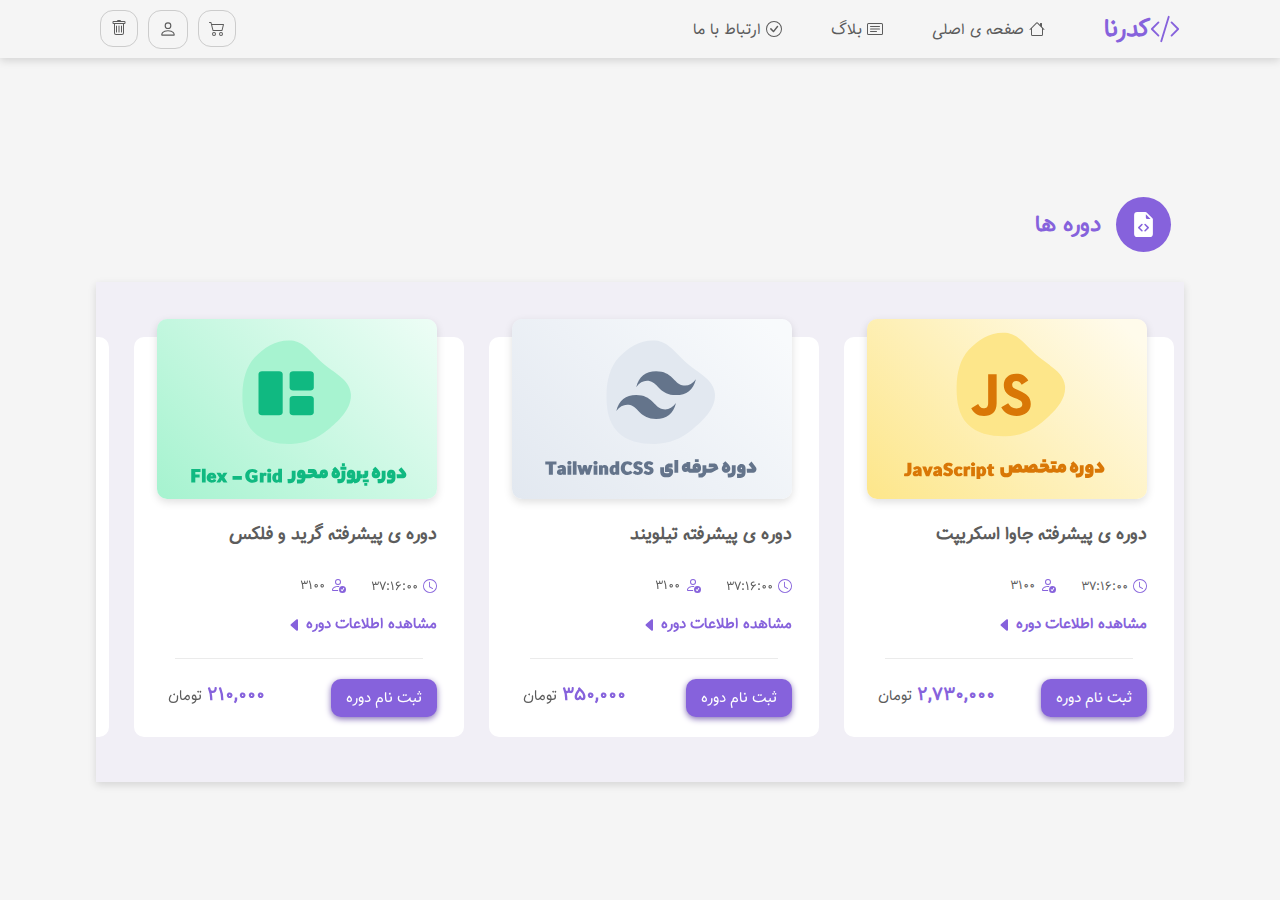
==== Card/index.html @ 10d83af0 "Add card with javascript from a main-card project" ====
<!DOCTYPE html>
<html lang="en" dir="rtl">

<head>
  <meta charset="UTF-8" />
  <meta name="viewport" content="width=device-width, initial-scale=1.0" />
  <link rel="stylesheet" href="https://cdn.jsdelivr.net/npm/@splidejs/splide@4.1.4/dist/css/splide.min.css" />
  <link rel="stylesheet" href="./css/style.css" />
  <link rel="stylesheet" href="./css/media-query.css" />
  <script src="//ajax.googleapis.com/ajax/libs/jquery/1.9.1/jquery.min.js"></script>
  <script src="./js/main.js"></script>
  <script src="https://cdn.jsdelivr.net/npm/@splidejs/splide@4.1.4/dist/js/splide.min.js"></script>
  

  <title>Document</title>
</head>

<body onload="showCardWindowsLoad()">

  <header class="flex">
    <div class="header-right flex">
      <div class="logo-conatiner flex">
        <svg xmlns="http://www.w3.org/2000/svg" width="30" height="30" fill="currentColor" class="bi bi-code-slash"
          viewBox="0 0 16 16">
          <path
            d="M10.478 1.647a.5.5 0 1 0-.956-.294l-4 13a.5.5 0 0 0 .956.294l4-13zM4.854 4.146a.5.5 0 0 1 0 .708L1.707 8l3.147 3.146a.5.5 0 0 1-.708.708l-3.5-3.5a.5.5 0 0 1 0-.708l3.5-3.5a.5.5 0 0 1 .708 0zm6.292 0a.5.5 0 0 0 0 .708L14.293 8l-3.147 3.146a.5.5 0 0 0 .708.708l3.5-3.5a.5.5 0 0 0 0-.708l-3.5-3.5a.5.5 0 0 0-.708 0z" />
        </svg>
        کدرنا
      </div>
      <div class="burger-menu">
        <button onclick="openMenu()">
          <svg xmlns="http://www.w3.org/2000/svg" x="0px" y="0px" width="24" height="24" viewBox="0,0,256,256"
            style="fill: #000000">
            <g fill="#8662dc" fill-rule="nonzero" stroke="none" stroke-width="1" stroke-linecap="butt"
              stroke-linejoin="miter" stroke-miterlimit="10" stroke-dasharray="" stroke-dashoffset="0"
              font-family="none" font-weight="none" font-size="none" text-anchor="none" style="mix-blend-mode: normal">
              <g transform="scale(10.66667,10.66667)">
                <path
                  d="M3,5c-0.36064,-0.0051 -0.69608,0.18438 -0.87789,0.49587c-0.18181,0.3115 -0.18181,0.69676 0,1.00825c0.18181,0.3115 0.51725,0.50097 0.87789,0.49587h18c0.36064,0.0051 0.69608,-0.18438 0.87789,-0.49587c0.18181,-0.3115 0.18181,-0.69676 0,-1.00825c-0.18181,-0.3115 -0.51725,-0.50097 -0.87789,-0.49587zM3,11c-0.36064,-0.0051 -0.69608,0.18438 -0.87789,0.49587c-0.18181,0.3115 -0.18181,0.69676 0,1.00825c0.18181,0.3115 0.51725,0.50097 0.87789,0.49587h18c0.36064,0.0051 0.69608,-0.18438 0.87789,-0.49587c0.18181,-0.3115 0.18181,-0.69676 0,-1.00825c-0.18181,-0.3115 -0.51725,-0.50097 -0.87789,-0.49587zM3,17c-0.36064,-0.0051 -0.69608,0.18438 -0.87789,0.49587c-0.18181,0.3115 -0.18181,0.69676 0,1.00825c0.18181,0.3115 0.51725,0.50097 0.87789,0.49587h18c0.36064,0.0051 0.69608,-0.18438 0.87789,-0.49587c0.18181,-0.3115 0.18181,-0.69676 0,-1.00825c-0.18181,-0.3115 -0.51725,-0.50097 -0.87789,-0.49587z">
                </path>
              </g>
            </g>
          </svg>
        </button>
      </div>
      <ul class="menu-list flex">
        <li class="menu-item">
          <a href="" class="align">
            <svg xmlns="http://www.w3.org/2000/svg" width="16" height="16" fill="currentColor" class="bi bi-house"
              viewBox="0 0 16 16">
              <path
                d="M8.707 1.5a1 1 0 0 0-1.414 0L.646 8.146a.5.5 0 0 0 .708.708L2 8.207V13.5A1.5 1.5 0 0 0 3.5 15h9a1.5 1.5 0 0 0 1.5-1.5V8.207l.646.647a.5.5 0 0 0 .708-.708L13 5.793V2.5a.5.5 0 0 0-.5-.5h-1a.5.5 0 0 0-.5.5v1.293L8.707 1.5ZM13 7.207V13.5a.5.5 0 0 1-.5.5h-9a.5.5 0 0 1-.5-.5V7.207l5-5 5 5Z" />
            </svg>
            صفحه ی اصلی
          </a>
        </li>
        <li class="menu-item">
          <a href="" class="align">
            <svg xmlns="http://www.w3.org/2000/svg" width="16" height="16" fill="currentColor" class="bi bi-card-text"
              viewBox="0 0 16 16">
              <path
                d="M14.5 3a.5.5 0 0 1 .5.5v9a.5.5 0 0 1-.5.5h-13a.5.5 0 0 1-.5-.5v-9a.5.5 0 0 1 .5-.5h13zm-13-1A1.5 1.5 0 0 0 0 3.5v9A1.5 1.5 0 0 0 1.5 14h13a1.5 1.5 0 0 0 1.5-1.5v-9A1.5 1.5 0 0 0 14.5 2h-13z" />
              <path
                d="M3 5.5a.5.5 0 0 1 .5-.5h9a.5.5 0 0 1 0 1h-9a.5.5 0 0 1-.5-.5zM3 8a.5.5 0 0 1 .5-.5h9a.5.5 0 0 1 0 1h-9A.5.5 0 0 1 3 8zm0 2.5a.5.5 0 0 1 .5-.5h6a.5.5 0 0 1 0 1h-6a.5.5 0 0 1-.5-.5z" />
            </svg>
            بلاگ
          </a>
        </li>
        <li class="menu-item">
          <a href="" class="align">
            <svg xmlns="http://www.w3.org/2000/svg" width="16" height="16" fill="currentColor"
              class="bi bi-check-circle" viewBox="0 0 16 16">
              <path d="M8 15A7 7 0 1 1 8 1a7 7 0 0 1 0 14zm0 1A8 8 0 1 0 8 0a8 8 0 0 0 0 16z" />
              <path
                d="M10.97 4.97a.235.235 0 0 0-.02.022L7.477 9.417 5.384 7.323a.75.75 0 0 0-1.06 1.06L6.97 11.03a.75.75 0 0 0 1.079-.02l3.992-4.99a.75.75 0 0 0-1.071-1.05z" />
            </svg>
            ارتباط با ما
          </a>
        </li>
      </ul>
    </div>
    <div class="header-left flex">
      <a href="cart-page.html">
        <div class="cart-button">
          <svg xmlns="http://www.w3.org/2000/svg" width="16" height="16" fill="currentColor" class="bi bi-cart2"
            viewBox="0 0 16 16">
            <path
              d="M0 2.5A.5.5 0 0 1 .5 2H2a.5.5 0 0 1 .485.379L2.89 4H14.5a.5.5 0 0 1 .485.621l-1.5 6A.5.5 0 0 1 13 11H4a.5.5 0 0 1-.485-.379L1.61 3H.5a.5.5 0 0 1-.5-.5zM3.14 5l1.25 5h8.22l1.25-5H3.14zM5 13a1 1 0 1 0 0 2 1 1 0 0 0 0-2zm-2 1a2 2 0 1 1 4 0 2 2 0 0 1-4 0zm9-1a1 1 0 1 0 0 2 1 1 0 0 0 0-2zm-2 1a2 2 0 1 1 4 0 2 2 0 0 1-4 0z" />
            <div class="cart-button-number" id="cart-button-number"></div>
          </svg>
        </div>
      </a>
      <a href="#">
        <div >
          <svg xmlns="http://www.w3.org/2000/svg" width="18" height="18" fill="currentColor" class="bi bi-person"
            viewBox="0 0 16 16">
            <path
              d="M8 8a3 3 0 1 0 0-6 3 3 0 0 0 0 6Zm2-3a2 2 0 1 1-4 0 2 2 0 0 1 4 0Zm4 8c0 1-1 1-1 1H3s-1 0-1-1 1-4 6-4 6 3 6 4Zm-1-.004c-.001-.246-.154-.986-.832-1.664C11.516 10.68 10.289 10 8 10c-2.29 0-3.516.68-4.168 1.332-.678.678-.83 1.418-.832 1.664h10Z" />
          </svg>
        </div>
      </a>
      <a href="#">
        <div onclick="clearCard()">
          <svg xmlns="http://www.w3.org/2000/svg" width="16" height="16" fill="currentColor" class="bi bi-trash"
            viewBox="0 0 16 16">
            <path
              d="M5.5 5.5A.5.5 0 0 1 6 6v6a.5.5 0 0 1-1 0V6a.5.5 0 0 1 .5-.5zm2.5 0a.5.5 0 0 1 .5.5v6a.5.5 0 0 1-1 0V6a.5.5 0 0 1 .5-.5zm3 .5a.5.5 0 0 0-1 0v6a.5.5 0 0 0 1 0V6z" />
            <path fill-rule="evenodd"
              d="M14.5 3a1 1 0 0 1-1 1H13v9a2 2 0 0 1-2 2H5a2 2 0 0 1-2-2V4h-.5a1 1 0 0 1-1-1V2a1 1 0 0 1 1-1H6a1 1 0 0 1 1-1h2a1 1 0 0 1 1 1h3.5a1 1 0 0 1 1 1v1zM4.118 4 4 4.059V13a1 1 0 0 0 1 1h6a1 1 0 0 0 1-1V4.059L11.882 4H4.118zM2.5 3V2h11v1h-11z" />
          </svg>
        </div>
      </a>
    </div>
    <div class="sidebar-container">
      <div class="flex sidebar-top">
        <div class="logo-conatiner flex">
          <svg xmlns="http://www.w3.org/2000/svg" width="30" height="30" fill="currentColor" class="bi bi-code-slash"
            viewBox="0 0 16 16">
            <path
              d="M10.478 1.647a.5.5 0 1 0-.956-.294l-4 13a.5.5 0 0 0 .956.294l4-13zM4.854 4.146a.5.5 0 0 1 0 .708L1.707 8l3.147 3.146a.5.5 0 0 1-.708.708l-3.5-3.5a.5.5 0 0 1 0-.708l3.5-3.5a.5.5 0 0 1 .708 0zm6.292 0a.5.5 0 0 0 0 .708L14.293 8l-3.147 3.146a.5.5 0 0 0 .708.708l3.5-3.5a.5.5 0 0 0 0-.708l-3.5-3.5a.5.5 0 0 0-.708 0z" />
          </svg>
          کدرنا
        </div>
        <div class="close-sidebar">
          <button onclick="closeMenu()">
            <svg xmlns="http://www.w3.org/2000/svg" width="18" height="18" fill="currentColor"
              class="bi bi-x-circle-fill" viewBox="0 0 16 16">
              <path
                d="M16 8A8 8 0 1 1 0 8a8 8 0 0 1 16 0zM5.354 4.646a.5.5 0 1 0-.708.708L7.293 8l-2.647 2.646a.5.5 0 0 0 .708.708L8 8.707l2.646 2.647a.5.5 0 0 0 .708-.708L8.707 8l2.647-2.646a.5.5 0 0 0-.708-.708L8 7.293 5.354 4.646z" />
            </svg>
          </button>
        </div>
      </div>
      <div class="hr"></div>
      <ul class="menu-list flex">
        <li class="menu-item">
          <a href="" class="align">
            <svg xmlns="http://www.w3.org/2000/svg" width="16" height="16" fill="currentColor" class="bi bi-house"
              viewBox="0 0 16 16">
              <path
                d="M8.707 1.5a1 1 0 0 0-1.414 0L.646 8.146a.5.5 0 0 0 .708.708L2 8.207V13.5A1.5 1.5 0 0 0 3.5 15h9a1.5 1.5 0 0 0 1.5-1.5V8.207l.646.647a.5.5 0 0 0 .708-.708L13 5.793V2.5a.5.5 0 0 0-.5-.5h-1a.5.5 0 0 0-.5.5v1.293L8.707 1.5ZM13 7.207V13.5a.5.5 0 0 1-.5.5h-9a.5.5 0 0 1-.5-.5V7.207l5-5 5 5Z" />
            </svg>
            صفحه ی اصلی
          </a>
        </li>
        <li class="menu-item">
          <a href="" class="align">
            <svg xmlns="http://www.w3.org/2000/svg" width="16" height="16" fill="currentColor" class="bi bi-card-text"
              viewBox="0 0 16 16">
              <path
                d="M14.5 3a.5.5 0 0 1 .5.5v9a.5.5 0 0 1-.5.5h-13a.5.5 0 0 1-.5-.5v-9a.5.5 0 0 1 .5-.5h13zm-13-1A1.5 1.5 0 0 0 0 3.5v9A1.5 1.5 0 0 0 1.5 14h13a1.5 1.5 0 0 0 1.5-1.5v-9A1.5 1.5 0 0 0 14.5 2h-13z" />
              <path
                d="M3 5.5a.5.5 0 0 1 .5-.5h9a.5.5 0 0 1 0 1h-9a.5.5 0 0 1-.5-.5zM3 8a.5.5 0 0 1 .5-.5h9a.5.5 0 0 1 0 1h-9A.5.5 0 0 1 3 8zm0 2.5a.5.5 0 0 1 .5-.5h6a.5.5 0 0 1 0 1h-6a.5.5 0 0 1-.5-.5z" />
            </svg>
            بلاگ
          </a>
        </li>
        <li class="menu-item">
          <a href="" class="align">
            <svg xmlns="http://www.w3.org/2000/svg" width="16" height="16" fill="currentColor"
              class="bi bi-check-circle" viewBox="0 0 16 16">
              <path d="M8 15A7 7 0 1 1 8 1a7 7 0 0 1 0 14zm0 1A8 8 0 1 0 8 0a8 8 0 0 0 0 16z" />
              <path
                d="M10.97 4.97a.235.235 0 0 0-.02.022L7.477 9.417 5.384 7.323a.75.75 0 0 0-1.06 1.06L6.97 11.03a.75.75 0 0 0 1.079-.02l3.992-4.99a.75.75 0 0 0-1.071-1.05z" />
            </svg>
            ارتباط با ما
          </a>
        </li>
        <li class="menu-item">
          <a href="https://t.me/DevArshia" class="align">
            <svg xmlns="http://www.w3.org/2000/svg" width="16" height="16" fill="currentColor" class="bi bi-telegram"
              viewBox="0 0 16 16">
              <path
                d="M16 8A8 8 0 1 1 0 8a8 8 0 0 1 16 0zM8.287 5.906c-.778.324-2.334.994-4.666 2.01-.378.15-.577.298-.595.442-.03.243.275.339.69.47l.175.055c.408.133.958.288 1.243.294.26.006.549-.1.868-.32 2.179-1.471 3.304-2.214 3.374-2.23.05-.012.12-.026.166.016.047.041.042.12.037.141-.03.129-1.227 1.241-1.846 1.817-.193.18-.33.307-.358.336a8.154 8.154 0 0 1-.188.186c-.38.366-.664.64.015 1.088.327.216.589.393.85.571.284.194.568.387.936.629.093.06.183.125.27.187.331.236.63.448.997.414.214-.02.435-.22.547-.82.265-1.417.786-4.486.906-5.751a1.426 1.426 0 0 0-.013-.315.337.337 0 0 0-.114-.217.526.526 0 0 0-.31-.093c-.3.005-.763.166-2.984 1.09z" />
            </svg>
            کانال تلگرام ما
          </a>
        </li>
      </ul>
    </div>
  </header>

  <main>
    <section class="align courses-section">
      <div class="flex courses-title">
        <div class="align svg-container">
          <svg xmlns="http://www.w3.org/2000/svg" width="25" height="25" fill="currentColor"
            class="bi bi-file-earmark-code-fill" viewBox="0 0 16 16">
            <path
              d="M9.293 0H4a2 2 0 0 0-2 2v12a2 2 0 0 0 2 2h8a2 2 0 0 0 2-2V4.707A1 1 0 0 0 13.707 4L10 .293A1 1 0 0 0 9.293 0zM9.5 3.5v-2l3 3h-2a1 1 0 0 1-1-1zM6.646 7.646a.5.5 0 1 1 .708.708L5.707 10l1.647 1.646a.5.5 0 0 1-.708.708l-2-2a.5.5 0 0 1 0-.708l2-2zm2.708 0 2 2a.5.5 0 0 1 0 .708l-2 2a.5.5 0 0 1-.708-.708L10.293 10 8.646 8.354a.5.5 0 1 1 .708-.708z" />
          </svg>
        </div>
        دوره ها
      </div>
      <div class="slider-container splide">
        <div class="splide__track">
          <ul class="slider-list splide__list">
            <li class="slider-item splide__slide" id="p1">
              <img src="./assets/img/javascript.svg" alt="" />
              <div class="slider-item-desc">
                <h2 id="h2" >دوره ی پیشرفته جاوا اسکریپت</h2>
                <div class="flex time-students">
                  <div class="flex slider-desc-time">
                    <svg xmlns="http://www.w3.org/2000/svg" width="14" height="14" fill="currentColor"
                      class="bi bi-clock" viewBox="0 0 16 16">
                      <path d="M8 3.5a.5.5 0 0 0-1 0V9a.5.5 0 0 0 .252.434l3.5 2a.5.5 0 0 0 .496-.868L8 8.71V3.5z" />
                      <path d="M8 16A8 8 0 1 0 8 0a8 8 0 0 0 0 16zm7-8A7 7 0 1 1 1 8a7 7 0 0 1 14 0z" />
                    </svg>
                    <p>۳۷:۱۶:۰۰</p>
                  </div>
                  <div class="flex slider-desc-students">
                    <svg xmlns="http://www.w3.org/2000/svg" width="16" height="16" fill="currentColor"
                      class="bi bi-person-check" viewBox="0 0 16 16">
                      <path
                        d="M12.5 16a3.5 3.5 0 1 0 0-7 3.5 3.5 0 0 0 0 7Zm1.679-4.493-1.335 2.226a.75.75 0 0 1-1.174.144l-.774-.773a.5.5 0 0 1 .708-.708l.547.548 1.17-1.951a.5.5 0 1 1 .858.514ZM11 5a3 3 0 1 1-6 0 3 3 0 0 1 6 0ZM8 7a2 2 0 1 0 0-4 2 2 0 0 0 0 4Z" />
                      <path
                        d="M8.256 14a4.474 4.474 0 0 1-.229-1.004H3c.001-.246.154-.986.832-1.664C4.484 10.68 5.711 10 8 10c.26 0 .507.009.74.025.226-.341.496-.65.804-.918C9.077 9.038 8.564 9 8 9c-5 0-6 3-6 4s1 1 1 1h5.256Z" />
                    </svg>
                    <p>۳۱۰۰</p>
                  </div>
                </div>
                <a class="align about-course">
                  <h3>مشاهده اطلاعات دوره</h3>
                  <svg xmlns="http://www.w3.org/2000/svg" width="16" height="16" fill="currentColor"
                    class="bi bi-caret-left-fill" viewBox="0 0 16 16">
                    <path
                      d="m3.86 8.753 5.482 4.796c.646.566 1.658.106 1.658-.753V3.204a1 1 0 0 0-1.659-.753l-5.48 4.796a1 1 0 0 0 0 1.506z" />
                  </svg>
                </a>
                <div class="hr"></div>
                <div class="flex price-payment">
                  <button onclick="addCard(this)" id="1">ثبت نام دوره</button>
                  <p><span class="course-price">۲,۷۳۰,۰۰۰</span>تومان</p>
                </div>
              </div>
            </li>
            <li class="slider-item splide__slide">
              <img src="./assets/img/tailwind.svg" alt="" />
              <div class="slider-item-desc">
                <h2>دوره ی پیشرفته تیلویند</h2>
                <div class="flex time-students">
                  <div class="flex slider-desc-time">
                    <svg xmlns="http://www.w3.org/2000/svg" width="14" height="14" fill="currentColor"
                      class="bi bi-clock" viewBox="0 0 16 16">
                      <path d="M8 3.5a.5.5 0 0 0-1 0V9a.5.5 0 0 0 .252.434l3.5 2a.5.5 0 0 0 .496-.868L8 8.71V3.5z" />
                      <path d="M8 16A8 8 0 1 0 8 0a8 8 0 0 0 0 16zm7-8A7 7 0 1 1 1 8a7 7 0 0 1 14 0z" />
                    </svg>
                    <p>۳۷:۱۶:۰۰</p>
                  </div>
                  <div class="flex slider-desc-students">
                    <svg xmlns="http://www.w3.org/2000/svg" width="16" height="16" fill="currentColor"
                      class="bi bi-person-check" viewBox="0 0 16 16">
                      <path
                        d="M12.5 16a3.5 3.5 0 1 0 0-7 3.5 3.5 0 0 0 0 7Zm1.679-4.493-1.335 2.226a.75.75 0 0 1-1.174.144l-.774-.773a.5.5 0 0 1 .708-.708l.547.548 1.17-1.951a.5.5 0 1 1 .858.514ZM11 5a3 3 0 1 1-6 0 3 3 0 0 1 6 0ZM8 7a2 2 0 1 0 0-4 2 2 0 0 0 0 4Z" />
                      <path
                        d="M8.256 14a4.474 4.474 0 0 1-.229-1.004H3c.001-.246.154-.986.832-1.664C4.484 10.68 5.711 10 8 10c.26 0 .507.009.74.025.226-.341.496-.65.804-.918C9.077 9.038 8.564 9 8 9c-5 0-6 3-6 4s1 1 1 1h5.256Z" />
                    </svg>
                    <p>۳۱۰۰</p>
                  </div>
                </div>
                <a class="align about-course">
                  <h3>مشاهده اطلاعات دوره</h3>
                  <svg xmlns="http://www.w3.org/2000/svg" width="16" height="16" fill="currentColor"
                    class="bi bi-caret-left-fill" viewBox="0 0 16 16">
                    <path
                      d="m3.86 8.753 5.482 4.796c.646.566 1.658.106 1.658-.753V3.204a1 1 0 0 0-1.659-.753l-5.48 4.796a1 1 0 0 0 0 1.506z" />
                  </svg>
                </a>
                <div class="hr"></div>
                <div class="flex price-payment">
                  <button onclick="addCard(this)" id="2">ثبت نام دوره</button>
                  <p><span class="course-price">۳۵۰,۰۰۰</span>تومان</p>
                </div>
              </div>
            </li>
            <li class="slider-item splide__slide">
              <img src="./assets/img/flex-grid.svg" alt="" />
              <div class="slider-item-desc">
                <h2>دوره ی پیشرفته گرید و فلکس</h2>
                <div class="flex time-students">
                  <div class="flex slider-desc-time">
                    <svg xmlns="http://www.w3.org/2000/svg" width="14" height="14" fill="currentColor"
                      class="bi bi-clock" viewBox="0 0 16 16">
                      <path d="M8 3.5a.5.5 0 0 0-1 0V9a.5.5 0 0 0 .252.434l3.5 2a.5.5 0 0 0 .496-.868L8 8.71V3.5z" />
                      <path d="M8 16A8 8 0 1 0 8 0a8 8 0 0 0 0 16zm7-8A7 7 0 1 1 1 8a7 7 0 0 1 14 0z" />
                    </svg>
                    <p>۳۷:۱۶:۰۰</p>
                  </div>
                  <div class="flex slider-desc-students">
                    <svg xmlns="http://www.w3.org/2000/svg" width="16" height="16" fill="currentColor"
                      class="bi bi-person-check" viewBox="0 0 16 16">
                      <path
                        d="M12.5 16a3.5 3.5 0 1 0 0-7 3.5 3.5 0 0 0 0 7Zm1.679-4.493-1.335 2.226a.75.75 0 0 1-1.174.144l-.774-.773a.5.5 0 0 1 .708-.708l.547.548 1.17-1.951a.5.5 0 1 1 .858.514ZM11 5a3 3 0 1 1-6 0 3 3 0 0 1 6 0ZM8 7a2 2 0 1 0 0-4 2 2 0 0 0 0 4Z" />
                      <path
                        d="M8.256 14a4.474 4.474 0 0 1-.229-1.004H3c.001-.246.154-.986.832-1.664C4.484 10.68 5.711 10 8 10c.26 0 .507.009.74.025.226-.341.496-.65.804-.918C9.077 9.038 8.564 9 8 9c-5 0-6 3-6 4s1 1 1 1h5.256Z" />
                    </svg>
                    <p>۳۱۰۰</p>
                  </div>
                </div>
                <a class="align about-course">
                  <h3>مشاهده اطلاعات دوره</h3>
                  <svg xmlns="http://www.w3.org/2000/svg" width="16" height="16" fill="currentColor"
                    class="bi bi-caret-left-fill" viewBox="0 0 16 16">
                    <path
                      d="m3.86 8.753 5.482 4.796c.646.566 1.658.106 1.658-.753V3.204a1 1 0 0 0-1.659-.753l-5.48 4.796a1 1 0 0 0 0 1.506z" />
                  </svg>
                </a>
                <div class="hr"></div>
                <div class="flex price-payment">
                  <button onclick="addCard(this)" id="3">ثبت نام دوره</button>
                  <p><span class="course-price">۲۱۰,۰۰۰</span>تومان</p>
                </div>
              </div>
            </li>
            <li class="slider-item splide__slide">
              <img src="./assets/img/git.svg" alt="" />
              <div class="slider-item-desc">
                <h2>دوره ی آموزش کامل گیت</h2>
                <div class="flex time-students">
                  <div class="flex slider-desc-time">
                    <svg xmlns="http://www.w3.org/2000/svg" width="14" height="14" fill="currentColor"
                      class="bi bi-clock" viewBox="0 0 16 16">
                      <path d="M8 3.5a.5.5 0 0 0-1 0V9a.5.5 0 0 0 .252.434l3.5 2a.5.5 0 0 0 .496-.868L8 8.71V3.5z" />
                      <path d="M8 16A8 8 0 1 0 8 0a8 8 0 0 0 0 16zm7-8A7 7 0 1 1 1 8a7 7 0 0 1 14 0z" />
                    </svg>
                    <p>۳۷:۱۶:۰۰</p>
                  </div>
                  <div class="flex slider-desc-students">
                    <svg xmlns="http://www.w3.org/2000/svg" width="16" height="16" fill="currentColor"
                      class="bi bi-person-check" viewBox="0 0 16 16">
                      <path
                        d="M12.5 16a3.5 3.5 0 1 0 0-7 3.5 3.5 0 0 0 0 7Zm1.679-4.493-1.335 2.226a.75.75 0 0 1-1.174.144l-.774-.773a.5.5 0 0 1 .708-.708l.547.548 1.17-1.951a.5.5 0 1 1 .858.514ZM11 5a3 3 0 1 1-6 0 3 3 0 0 1 6 0ZM8 7a2 2 0 1 0 0-4 2 2 0 0 0 0 4Z" />
                      <path
                        d="M8.256 14a4.474 4.474 0 0 1-.229-1.004H3c.001-.246.154-.986.832-1.664C4.484 10.68 5.711 10 8 10c.26 0 .507.009.74.025.226-.341.496-.65.804-.918C9.077 9.038 8.564 9 8 9c-5 0-6 3-6 4s1 1 1 1h5.256Z" />
                    </svg>
                    <p>۳۱۰۰</p>
                  </div>
                </div>
                <a class="align about-course">
                  <h3>مشاهده اطلاعات دوره</h3>
                  <svg xmlns="http://www.w3.org/2000/svg" width="16" height="16" fill="currentColor"
                    class="bi bi-caret-left-fill" viewBox="0 0 16 16">
                    <path
                      d="m3.86 8.753 5.482 4.796c.646.566 1.658.106 1.658-.753V3.204a1 1 0 0 0-1.659-.753l-5.48 4.796a1 1 0 0 0 0 1.506z" />
                  </svg>
                </a>
                <div class="hr"></div>
                <div class="flex price-payment">
                  <button onclick="addCard(this)" id="4">ثبت نام دوره</button>
                  <p><span class="course-price">۳۰۰,۰۰۰</span>تومان</p>
                </div>
              </div>
            </li>
            <li class="slider-item splide__slide">
              <img src="./assets/img/responsive-web.svg" alt="" />
              <div class="slider-item-desc">
                <h2>دوره ی پیشرفته طراحی رسپانسیو</h2>
                <div class="flex time-students">
                  <div class="flex slider-desc-time">
                    <svg xmlns="http://www.w3.org/2000/svg" width="14" height="14" fill="currentColor"
                      class="bi bi-clock" viewBox="0 0 16 16">
                      <path d="M8 3.5a.5.5 0 0 0-1 0V9a.5.5 0 0 0 .252.434l3.5 2a.5.5 0 0 0 .496-.868L8 8.71V3.5z" />
                      <path d="M8 16A8 8 0 1 0 8 0a8 8 0 0 0 0 16zm7-8A7 7 0 1 1 1 8a7 7 0 0 1 14 0z" />
                    </svg>
                    <p>۳۷:۱۶:۰۰</p>
                  </div>
                  <div class="flex slider-desc-students">
                    <svg xmlns="http://www.w3.org/2000/svg" width="16" height="16" fill="currentColor"
                      class="bi bi-person-check" viewBox="0 0 16 16">
                      <path
                        d="M12.5 16a3.5 3.5 0 1 0 0-7 3.5 3.5 0 0 0 0 7Zm1.679-4.493-1.335 2.226a.75.75 0 0 1-1.174.144l-.774-.773a.5.5 0 0 1 .708-.708l.547.548 1.17-1.951a.5.5 0 1 1 .858.514ZM11 5a3 3 0 1 1-6 0 3 3 0 0 1 6 0ZM8 7a2 2 0 1 0 0-4 2 2 0 0 0 0 4Z" />
                      <path
                        d="M8.256 14a4.474 4.474 0 0 1-.229-1.004H3c.001-.246.154-.986.832-1.664C4.484 10.68 5.711 10 8 10c.26 0 .507.009.74.025.226-.341.496-.65.804-.918C9.077 9.038 8.564 9 8 9c-5 0-6 3-6 4s1 1 1 1h5.256Z" />
                    </svg>
                    <p>۳۱۰۰</p>
                  </div>
                </div>
                <a class="align about-course">
                  <h3>مشاهده اطلاعات دوره</h3>
                  <svg xmlns="http://www.w3.org/2000/svg" width="16" height="16" fill="currentColor"
                    class="bi bi-caret-left-fill" viewBox="0 0 16 16">
                    <path
                      d="m3.86 8.753 5.482 4.796c.646.566 1.658.106 1.658-.753V3.204a1 1 0 0 0-1.659-.753l-5.48 4.796a1 1 0 0 0 0 1.506z" />
                  </svg>
                </a>
                <div class="hr"></div>
                <div class="flex price-payment">
                  <button onclick="addCard(this)" id="5">ثبت نام دوره</button>
                  <p><span class="course-price">۵۲۰,۰۰۰</span>تومان</p>
                </div>
              </div>
            </li>
            <li class="slider-item splide__slide">
              <img src="./assets/img/reactjs.svg" alt="" />
              <div class="slider-item-desc">
                <h2>دوره ی متخصص ریکت و ریداکس</h2>
                <div class="flex time-students">
                  <div class="flex slider-desc-time">
                    <svg xmlns="http://www.w3.org/2000/svg" width="14" height="14" fill="currentColor"
                      class="bi bi-clock" viewBox="0 0 16 16">
                      <path d="M8 3.5a.5.5 0 0 0-1 0V9a.5.5 0 0 0 .252.434l3.5 2a.5.5 0 0 0 .496-.868L8 8.71V3.5z" />
                      <path d="M8 16A8 8 0 1 0 8 0a8 8 0 0 0 0 16zm7-8A7 7 0 1 1 1 8a7 7 0 0 1 14 0z" />
                    </svg>
                    <p>۳۷:۱۶:۰۰</p>
                  </div>
                  <div class="flex slider-desc-students">
                    <svg xmlns="http://www.w3.org/2000/svg" width="16" height="16" fill="currentColor"
                      class="bi bi-person-check" viewBox="0 0 16 16">
                      <path
                        d="M12.5 16a3.5 3.5 0 1 0 0-7 3.5 3.5 0 0 0 0 7Zm1.679-4.493-1.335 2.226a.75.75 0 0 1-1.174.144l-.774-.773a.5.5 0 0 1 .708-.708l.547.548 1.17-1.951a.5.5 0 1 1 .858.514ZM11 5a3 3 0 1 1-6 0 3 3 0 0 1 6 0ZM8 7a2 2 0 1 0 0-4 2 2 0 0 0 0 4Z" />
                      <path
                        d="M8.256 14a4.474 4.474 0 0 1-.229-1.004H3c.001-.246.154-.986.832-1.664C4.484 10.68 5.711 10 8 10c.26 0 .507.009.74.025.226-.341.496-.65.804-.918C9.077 9.038 8.564 9 8 9c-5 0-6 3-6 4s1 1 1 1h5.256Z" />
                    </svg>
                    <p>۳۱۰۰</p>
                  </div>
                </div>
                <a class="align about-course">
                  <h3>مشاهده اطلاعات دوره</h3>
                  <svg xmlns="http://www.w3.org/2000/svg" width="16" height="16" fill="currentColor"
                    class="bi bi-caret-left-fill" viewBox="0 0 16 16">
                    <path
                      d="m3.86 8.753 5.482 4.796c.646.566 1.658.106 1.658-.753V3.204a1 1 0 0 0-1.659-.753l-5.48 4.796a1 1 0 0 0 0 1.506z" />
                  </svg>
                </a>
                <div class="hr"></div>
                <div class="flex price-payment">
                  <button onclick="addCard(this)" id="6">ثبت نام دوره</button>
                  <p><span class="course-price">۳,۱۵۰,۰۰۰</span>تومان</p>
                </div>
              </div>
            </li>
          </ul>
        </div>
      </div>
    </section>
  </main>

  

  <script>
    new Splide(".slider-container", {
      direction: "rtl",
      fixedWidth: "330px",
      arrows: false,
      pagination: false,
      gap: 25,
      focus: "center"
    }).mount();
  </script>

</body>

</html>
---- Card/css/style.css ----
/*! Coderna || ساخته شده توسط کدرنا */
/*? T.me/coderna_js */
/*  :) حمایت یادتون نره  */

@font-face {
    font-family: "vazir";
    src: url(../assets/font/Vazir.woff) format(woff),
        url(../assets/font/Vazir-Bold.woff) format(woff);
}

@font-face {
    font-family: "tanha";
    src: url(../assets/font/Tanha.woff) format(woff);
}

:root {
    --light-purple: rgb(134, 98, 220);
}

* {
    margin: 0;
    padding: 0;
    box-sizing: border-box;
    font-family: "tanha";
    border: 0;
    outline: none;
    list-style: none;
}

*::selection {
    background-color: var(--light-purple);
    color: #fff;
}

a {
    text-decoration: none;
    color: #5c5c5c;
}

svg, path{
    pointer-events: none;
}

html {
    font-size: 62.5%;
}

body {
    height: 100vh;
    background-color: #f5f5f5;
}

button {
    cursor: pointer;
    background-color: transparent;
}

.flex {
    display: flex;
}

.align {
    display: flex;
    justify-content: center;
    align-items: center;
}

/* صفحه اصلی */

header {
    box-shadow: rgba(0, 0, 0, 0.13) 0px 3px 8px;
    height: 58px;
    align-items: center;
    justify-content: space-between;
    padding: 0 2rem;
    /* margin-bottom: 3rem; */
}

.sidebar-container {
    flex-direction: column;
    position: absolute;
    top: 0;
    right: 0;
    width: 300px;
    height: 100vh;
    background-color: #fff;
    padding: 2rem;
    transition: transform .2s;
    transform: translateX(30rem);
    z-index: 2;
}

.sidebar-container .hr {
    width: 100%;
    background-color: #ccc;
    margin: 1.5rem 0 3rem 0;
}

.sidebar-top {
    align-items: center;
    justify-content: space-between;
}

.sidebar-top button {
    color: var(--light-purple);
}

.sidebar-top button svg {
    margin-bottom: -.5rem;
}

.sidebar-container .menu-list {
    height: 200px;
    flex-direction: column;
    width: auto;
    align-items: flex-start;
}

.sidebar-container .menu-list li {
    font-size: 1.8rem;
}

.header-right {
    align-items: center;
}

.logo-conatiner {
    color: var(--light-purple);
    font-size: 2.5rem;
    font-family: "tanha" !important;
    align-items: center;
    font-weight: bold;
    margin-left: 1rem;
}

.burger-menu {
    margin-bottom: -.5rem;
}

.menu-list {
    display: none;
    width: 450px;
    justify-content: space-evenly;
}

.menu-item {
    align-items: center;
    font-size: 1.6rem;
    color: #858585;
    cursor: pointer;
}

.menu-item a:hover {
    color: var(--light-purple);
}

.menu-item svg {
    margin-left: .5rem;
}

.header-left div {
    padding: .9rem 1rem .5rem 1rem;
    border: 1px solid #ccc;
    border-radius: 13px;
    margin-right: 1rem;
    transition: background-color .2s;
    color: #5c5c5c;
}

.header-left div:hover {
    background-color: var(--light-purple);
    color: #fff;
    cursor: pointer;
    border: 1px solid var(--light-purple);
}

.header-left div:hover a {
    color: #fff;
}

.cart-button {
    position: relative;
}

.cart-button .cart-button-number {
    display: none;
    justify-content: center;
    align-items: center;
    margin-right: 0;
    padding: 0;
    position: absolute;
    right: -.5rem;
    top: -.5rem;
    width: 1.7rem;
    height: 1.7rem;
    border-radius: 30%;
   background-color: aqua;
    color: #141212;
    font-size: 1rem;
}

/* بخش دوره ها */

.main-content{
    margin-top: 8rem;
    padding-bottom: 5rem;
}

.courses-section {
    width: 100%;
    align-items: flex-start;
    flex-direction: column;
    height: calc(100vh - 58px);
}

.courses-title {
    align-items: center;
    margin: 0 auto 3rem auto;
    width: 83%;
    font-size: 2.3rem;
    color: var(--light-purple);
    font-weight: bold;
}

.courses-title .svg-container {
    padding: 1.5rem;
    border-radius: 50%;
    background-color: var(--light-purple);
    color: #fff;
    margin-left: 1.5rem;
}

.slider-container {
    padding: 5.5rem 1rem 0 2rem;
    box-shadow: rgba(0, 0, 0, 0.13) 0px 3px 8px;
    width: 85%;
    height: 500px;
    margin: 0 auto -2rem auto;
    background-color: rgba(206, 185, 255, 0.1);
    overflow: hidden;
    cursor: grab;
}

.splide__track{
    overflow: visible;
}

.slider-item {
    width: 330px;
    height: 400px;
    display: flex;
    flex-direction: column;
    background-color: #fff;
    border-radius: 10px;
    padding: 2.7rem;
}

.slider-item img {
    margin: -4.5rem auto 2rem auto;
    box-shadow: rgba(0, 0, 0, 0.13) 0px 3px 8px;
    width: 28rem;
    height: 18rem;
    object-fit: cover;
    border-radius: 10px;
    z-index: 2;
}

.slider-item-desc h2 {
    font-size: 1.8rem;
    color: #5c5c5c;
    margin-bottom: 3rem;
}

.time-students {
    align-items: center;
}

.slider-desc-time svg {
    color: var(--light-purple);
    margin-left: .5rem;
}

.slider-desc-time p {
    color: #5c5c5c;
    font-size: 1.3rem;
    margin: -.3rem 0 0 2.5rem;
}

.slider-desc-students {
    margin-top: -.2rem;
}

.slider-desc-students svg {
    color: var(--light-purple);
    margin-left: .5rem;
}

.slider-desc-students p {
    color: #5c5c5c;
    font-size: 1.3rem;
    margin-top: -.2rem;
}

.about-course {
    justify-content: flex-start;
    margin: 1.5rem 0 2.2rem 0;

}

.about-course h3 {
    font-size: 1.5rem;
    color: var(--light-purple);
    cursor: pointer;
}

.about-course svg {
    margin: 0 .3rem -.3rem 0;
    color: var(--light-purple);
    cursor: pointer;
}

.price-payment {
    justify-content: space-between;
    padding-left: .7rem;
}

.price-payment button {
    font-family: "tanha";
    padding: .7rem 1.5rem;
    font-size: 1.5rem;
    background-color: var(--light-purple);
    color: #fff;
    border-radius: 10px;
    box-shadow: 0 2px 6px rgb(133, 112, 183);
}

.price-payment p {
    font-size: 1.5rem;
    color: #5c5c5c;
}

.price-payment span {
    color: var(--light-purple);
    font-weight: bold;
    margin-left: .5rem;
    font-size: 1.9rem;
}




/*? صفحه سبد خرید */
.cart-items-section {
    margin-top: 2rem;
}

.cart-item {
    width: 92%;
    border-radius: 10px;
    background-color: #fff;
    margin: 0 auto;
    justify-content: space-between;
    border: 2px solid var(--light-purple);
    padding: 0rem 0 0rem 1rem;
    box-shadow: rgba(0, 0, 0, 0.13) 0px 3px 8px;
    margin-bottom: .5rem;
}

.cart-item-right {
    display: flex;
}

.cart-item-right-img {
    width: 80px;
    height: 70px;
    overflow: hidden;
    border-top-right-radius: 10px;
    border-bottom-right-radius: 10px;
    margin-left: 1rem;
}

.cart-item-img {
    width: 100px;
    transform-origin: 35% 63%;
    transform: scale(1.5);
}

.cart-item-right-text svg {
    margin-bottom: -.3rem;
}

.cart-item-right-text p:nth-child(1) {
    font-size: 1.3rem;
    color: rgb(134, 98, 220);
    font-weight: bold;
    margin: .7rem 0;
}

.cart-item-right-text p:nth-child(2) {
    font-size: 1.1rem;
}

.cart-item-left {
    flex-direction: column;
    justify-content: space-between;
    align-items: end;
    height: 70px;
}

.cart-item-left button {
    background-color: transparent;
    margin-top: .5rem;
    height: 1.6rem;
    border-radius: 50%;
}

.cart-item-left svg {
    cursor: pointer;
    color: var(--light-purple);
}

.cart-item-left p {
    font-size: 1.2rem;
    margin-bottom: .8rem;
}

.cart-item-left span {
    color: var(--light-purple);
    font-weight: bold;
    margin-left: .2rem;
}

/* اطلاعات پرداخت */
.price-box-section {
    width: 100%;
    margin-top: 5rem;
}

.price-box {
    background-color: #fff;
    border-radius: 7%;
    width: 92%;
    max-width: 550px;
    height: 410px;
    padding: 2rem;
    margin: 0 auto;
    box-shadow: rgba(0, 0, 0, 0.13) 0px 3px 8px;
}

.price-header {
    display: flex;
    align-items: center;
    margin-bottom: 1rem;
    font-size: 1.3rem;
    color: #5c5c5c;
}

.price-header svg {
    width: 33px;
    margin-left: 8px;
    color: rgb(89, 56, 167);
}

.hr {
    display: block;
    background-color: #75757525;
    width: 90%;
    height: 1px;
    margin: 0 auto 1.5rem auto;
}

.price-discount {
    margin-right: 10px;
}

.price-discount h3 {
    margin: 0 5px 5px 0;
    font-size: 1.5rem;
    color: #5c5c5c;
}

.input-container {
    position: relative;
    margin-bottom: 25px;
}

.price-discount input {
    font-family: "vazir";
    background-color: #f5f5f5;
    width: 95%;
    height: 4.2rem;
    padding: .7rem;
    border-radius: 5px;
    margin: 0 auto;
    outline: 2px solid var(--light-purple);
}

.price-discount button {
    position: absolute;
    left: 28px;
    top: 7px;
    font-family: "vazir";
    background-color: rgb(151, 118, 228);
    color: #fff;
    padding: .4rem .7rem;
    border-radius: 5px;
    box-shadow: 0 0 3px rgb(133, 112, 183);
}

.price-discount button:hover {
    box-shadow: 0 0 5px rgb(133, 112, 183)
}

.price-discount p{
    margin-top: 1rem;
    font-size: 1.2rem;
}

.price-data {
    padding: 0 5px;
    margin-bottom: 30px;
}

.price-data .align {
    justify-content: space-between;
    margin-bottom: 5px;
}

.price-data .title {
    font-size: 16px;
    font-weight: 700;
    color: #5c5c5c;
    cursor: default;
}

.price-data .value {
    font-size: 14px;
    color: #5c5c5c;
    cursor: default;
}

.payment {
    width: 100%;
    text-align: center;
}

.payment button {
    width: 95%;
    font-family: "vazir";
    background-color: rgb(134, 98, 220);
    color: #fff;
    padding: .7rem 1.5rem;
    border-radius: 5px;
    font-weight: bold;
    color: rgb(255, 255, 255);
    font-size: 1.6rem;
    box-shadow: 0 0 5px rgb(151, 118, 228);
}

.payment button:hover {
    box-shadow: 0 0 10px rgb(151, 118, 228);
}
---- Card/css/media-query.css ----
@media screen and (min-width: 576px) {

    .cart-item {
        padding: 1rem 2rem;
    }

    .cart-item-right-img {
        border-radius: 10px;
        width: 90px;
        height: 80px;
    }

    .cart-item-img {
        width: 120px;
        transform-origin: 20% 71%;
        transform: scale(1.4);
    }

    .cart-item-right-text p:nth-child(1) {
        font-size: 1.6rem;
        margin: .3rem 0 1rem 0;
    }

    .cart-item-right-text p:nth-child(2) {
        font-size: 1.2rem;
    }

    .cart-item-left {
        flex-direction: row-reverse;
        align-items: center;
    }

    .cart-item-left p {
        font-size: 1.5rem;
    }

    .cart-item-left button {
        margin: -.8rem 1rem 0 0;
    }

    .price-discount button {
        position: absolute;
        left: 35px;
        top: 7px;
    }
}

@media screen and (min-width: 768px) {

    header{
        padding: 0 7rem;
    }

    .burger-menu{
        display: none;
    }
    
    .menu-list{
        display: flex;
        width: 450px;
        justify-content: space-evenly;
    }

    .cart-item {
        width: 82%;
    }

    .cart-item-right-text p:nth-child(1) {
        font-size: 2rem;
        margin-top: .5rem;
    }

    .cart-item-right-text p:nth-child(2) {
        font-size: 1.3rem;
    }

    .cart-item-left p {
        font-size: 1.9rem;
    }

    .price-header h3 {
        font-size: 1.7rem;
        color: #5c5c5c;
    }

    .price-discount input {
        height: 4.7rem;
        padding: .7rem 1rem;
        font-size: 1.5rem;
    }

    .price-discount button {
        position: absolute;
        left: 35px;
        top: 7px;
        padding: .6rem 1rem;
    }
}

@media screen and (min-width: 992px) {

    .main-content {
        display: flex;
        justify-content: center;
    }

    .cart-items-section {
        margin: 0;
    }

    .cart-list {
        min-height: 450px;
    }

    .cart-item {
        width: 500px;
        height: 120px;
        margin-bottom: 1rem;
        padding-right: 1rem;
    }

    .cart-item-right-img {
        border-radius: 10px;
        width: 100px;
        height: 90px;
    }

    .cart-item-img {
        width: 135px;
        transform-origin: 23% 71%;
        transform: scale(1.4);
    }

    .cart-item-right-text p:nth-child(1) {
        font-size: 1.8rem;
        margin-top: .7rem;
    }

    .price-box-section {
        width: auto;
        margin: 0 5rem 0 0;
    }

    .price-box {
        background-color: #fff;
        border-radius: 7%;
        width: 400px;
        height: 450px;
        padding: 2rem;
        margin: 0 auto;
        box-shadow: rgba(0, 0, 0, 0.13) 0px 3px 8px;
    }

    .hr {
        margin-bottom: 2rem;
    }

    .input-container {
        margin-bottom: 3.5rem;
    }

    .price-discount button {
        position: absolute;
        left: 27px;
        top: 7px;
        padding: .6rem 1rem;
    }

    .price-data {
        margin: 3rem 0;
    }

    .price-data .align {
        margin-bottom: 2rem;
    }

    .price-data .align .value {
        font-size: 1.6rem;
    }
}

@media screen and (min-width: 1200px) {

    header{
        padding: 0 10rem;
    }

    .cart-item {
        width: 600px;
        height: 120px;
        margin-bottom: 1rem;
        padding-right: 1.5rem
    }

    .cart-item-right-text p:nth-child(1) {
        font-size: 2rem;
        margin-top: .7rem;
    }

    .cart-item-left svg {
        width: 1.7rem !important;
        height: 1.7rem !important;
    }
}
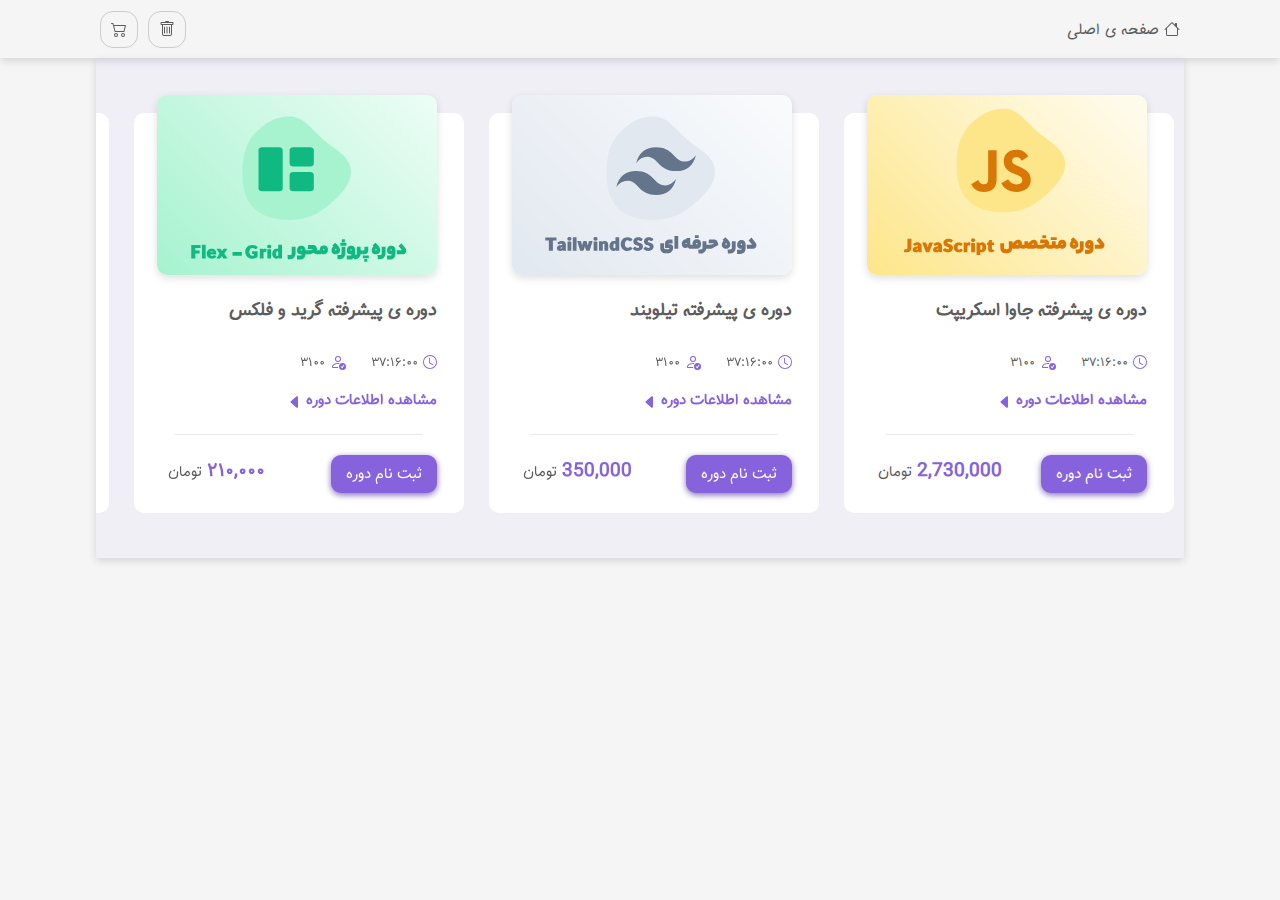
==== commit dbbd3c8b: "Edit cart page base on my code Persian to english number format" ====
--- a/Card/index.html
+++ b/Card/index.html
@@ -8,97 +8,28 @@
   <link rel="stylesheet" href="./css/style.css" />
   <link rel="stylesheet" href="./css/media-query.css" />
   <script src="//ajax.googleapis.com/ajax/libs/jquery/1.9.1/jquery.min.js"></script>
-  <script src="./js/main.js"></script>
-  <script src="https://cdn.jsdelivr.net/npm/@splidejs/splide@4.1.4/dist/js/splide.min.js"></script>
-  
 
   <title>Document</title>
 </head>
 
-<body onload="showCardWindowsLoad()">
+<body onload="showCardWindowsLoad();" >
 
   <header class="flex">
     <div class="header-right flex">
-      <div class="logo-conatiner flex">
-        <svg xmlns="http://www.w3.org/2000/svg" width="30" height="30" fill="currentColor" class="bi bi-code-slash"
-          viewBox="0 0 16 16">
-          <path
-            d="M10.478 1.647a.5.5 0 1 0-.956-.294l-4 13a.5.5 0 0 0 .956.294l4-13zM4.854 4.146a.5.5 0 0 1 0 .708L1.707 8l3.147 3.146a.5.5 0 0 1-.708.708l-3.5-3.5a.5.5 0 0 1 0-.708l3.5-3.5a.5.5 0 0 1 .708 0zm6.292 0a.5.5 0 0 0 0 .708L14.293 8l-3.147 3.146a.5.5 0 0 0 .708.708l3.5-3.5a.5.5 0 0 0 0-.708l-3.5-3.5a.5.5 0 0 0-.708 0z" />
-        </svg>
-        کدرنا
-      </div>
-      <div class="burger-menu">
-        <button onclick="openMenu()">
-          <svg xmlns="http://www.w3.org/2000/svg" x="0px" y="0px" width="24" height="24" viewBox="0,0,256,256"
-            style="fill: #000000">
-            <g fill="#8662dc" fill-rule="nonzero" stroke="none" stroke-width="1" stroke-linecap="butt"
-              stroke-linejoin="miter" stroke-miterlimit="10" stroke-dasharray="" stroke-dashoffset="0"
-              font-family="none" font-weight="none" font-size="none" text-anchor="none" style="mix-blend-mode: normal">
-              <g transform="scale(10.66667,10.66667)">
-                <path
-                  d="M3,5c-0.36064,-0.0051 -0.69608,0.18438 -0.87789,0.49587c-0.18181,0.3115 -0.18181,0.69676 0,1.00825c0.18181,0.3115 0.51725,0.50097 0.87789,0.49587h18c0.36064,0.0051 0.69608,-0.18438 0.87789,-0.49587c0.18181,-0.3115 0.18181,-0.69676 0,-1.00825c-0.18181,-0.3115 -0.51725,-0.50097 -0.87789,-0.49587zM3,11c-0.36064,-0.0051 -0.69608,0.18438 -0.87789,0.49587c-0.18181,0.3115 -0.18181,0.69676 0,1.00825c0.18181,0.3115 0.51725,0.50097 0.87789,0.49587h18c0.36064,0.0051 0.69608,-0.18438 0.87789,-0.49587c0.18181,-0.3115 0.18181,-0.69676 0,-1.00825c-0.18181,-0.3115 -0.51725,-0.50097 -0.87789,-0.49587zM3,17c-0.36064,-0.0051 -0.69608,0.18438 -0.87789,0.49587c-0.18181,0.3115 -0.18181,0.69676 0,1.00825c0.18181,0.3115 0.51725,0.50097 0.87789,0.49587h18c0.36064,0.0051 0.69608,-0.18438 0.87789,-0.49587c0.18181,-0.3115 0.18181,-0.69676 0,-1.00825c-0.18181,-0.3115 -0.51725,-0.50097 -0.87789,-0.49587z">
-                </path>
-              </g>
-            </g>
-          </svg>
-        </button>
-      </div>
-      <ul class="menu-list flex">
-        <li class="menu-item">
+        <div class="menu-item">
           <a href="" class="align">
             <svg xmlns="http://www.w3.org/2000/svg" width="16" height="16" fill="currentColor" class="bi bi-house"
-              viewBox="0 0 16 16">
+              display="block" viewBox="0 0 16 16">
               <path
                 d="M8.707 1.5a1 1 0 0 0-1.414 0L.646 8.146a.5.5 0 0 0 .708.708L2 8.207V13.5A1.5 1.5 0 0 0 3.5 15h9a1.5 1.5 0 0 0 1.5-1.5V8.207l.646.647a.5.5 0 0 0 .708-.708L13 5.793V2.5a.5.5 0 0 0-.5-.5h-1a.5.5 0 0 0-.5.5v1.293L8.707 1.5ZM13 7.207V13.5a.5.5 0 0 1-.5.5h-9a.5.5 0 0 1-.5-.5V7.207l5-5 5 5Z" />
             </svg>
             صفحه ی اصلی
           </a>
-        </li>
-        <li class="menu-item">
-          <a href="" class="align">
-            <svg xmlns="http://www.w3.org/2000/svg" width="16" height="16" fill="currentColor" class="bi bi-card-text"
-              viewBox="0 0 16 16">
-              <path
-                d="M14.5 3a.5.5 0 0 1 .5.5v9a.5.5 0 0 1-.5.5h-13a.5.5 0 0 1-.5-.5v-9a.5.5 0 0 1 .5-.5h13zm-13-1A1.5 1.5 0 0 0 0 3.5v9A1.5 1.5 0 0 0 1.5 14h13a1.5 1.5 0 0 0 1.5-1.5v-9A1.5 1.5 0 0 0 14.5 2h-13z" />
-              <path
-                d="M3 5.5a.5.5 0 0 1 .5-.5h9a.5.5 0 0 1 0 1h-9a.5.5 0 0 1-.5-.5zM3 8a.5.5 0 0 1 .5-.5h9a.5.5 0 0 1 0 1h-9A.5.5 0 0 1 3 8zm0 2.5a.5.5 0 0 1 .5-.5h6a.5.5 0 0 1 0 1h-6a.5.5 0 0 1-.5-.5z" />
-            </svg>
-            بلاگ
-          </a>
-        </li>
-        <li class="menu-item">
-          <a href="" class="align">
-            <svg xmlns="http://www.w3.org/2000/svg" width="16" height="16" fill="currentColor"
-              class="bi bi-check-circle" viewBox="0 0 16 16">
-              <path d="M8 15A7 7 0 1 1 8 1a7 7 0 0 1 0 14zm0 1A8 8 0 1 0 8 0a8 8 0 0 0 0 16z" />
-              <path
-                d="M10.97 4.97a.235.235 0 0 0-.02.022L7.477 9.417 5.384 7.323a.75.75 0 0 0-1.06 1.06L6.97 11.03a.75.75 0 0 0 1.079-.02l3.992-4.99a.75.75 0 0 0-1.071-1.05z" />
-            </svg>
-            ارتباط با ما
-          </a>
-        </li>
-      </ul>
+        </div>
+      
     </div>
+
     <div class="header-left flex">
-      <a href="cart-page.html">
-        <div class="cart-button">
-          <svg xmlns="http://www.w3.org/2000/svg" width="16" height="16" fill="currentColor" class="bi bi-cart2"
-            viewBox="0 0 16 16">
-            <path
-              d="M0 2.5A.5.5 0 0 1 .5 2H2a.5.5 0 0 1 .485.379L2.89 4H14.5a.5.5 0 0 1 .485.621l-1.5 6A.5.5 0 0 1 13 11H4a.5.5 0 0 1-.485-.379L1.61 3H.5a.5.5 0 0 1-.5-.5zM3.14 5l1.25 5h8.22l1.25-5H3.14zM5 13a1 1 0 1 0 0 2 1 1 0 0 0 0-2zm-2 1a2 2 0 1 1 4 0 2 2 0 0 1-4 0zm9-1a1 1 0 1 0 0 2 1 1 0 0 0 0-2zm-2 1a2 2 0 1 1 4 0 2 2 0 0 1-4 0z" />
-            <div class="cart-button-number" id="cart-button-number"></div>
-          </svg>
-        </div>
-      </a>
-      <a href="#">
-        <div >
-          <svg xmlns="http://www.w3.org/2000/svg" width="18" height="18" fill="currentColor" class="bi bi-person"
-            viewBox="0 0 16 16">
-            <path
-              d="M8 8a3 3 0 1 0 0-6 3 3 0 0 0 0 6Zm2-3a2 2 0 1 1-4 0 2 2 0 0 1 4 0Zm4 8c0 1-1 1-1 1H3s-1 0-1-1 1-4 6-4 6 3 6 4Zm-1-.004c-.001-.246-.154-.986-.832-1.664C11.516 10.68 10.289 10 8 10c-2.29 0-3.516.68-4.168 1.332-.678.678-.83 1.418-.832 1.664h10Z" />
-          </svg>
-        </div>
-      </a>
       <a href="#">
         <div onclick="clearCard()">
           <svg xmlns="http://www.w3.org/2000/svg" width="16" height="16" fill="currentColor" class="bi bi-trash"
@@ -110,332 +41,191 @@
           </svg>
         </div>
       </a>
-    </div>
-    <div class="sidebar-container">
-      <div class="flex sidebar-top">
-        <div class="logo-conatiner flex">
-          <svg xmlns="http://www.w3.org/2000/svg" width="30" height="30" fill="currentColor" class="bi bi-code-slash"
+
+      <a href="cart-page.html">
+        <div class="cart-button">
+          <svg xmlns="http://www.w3.org/2000/svg" width="16" height="16" fill="currentColor" class="bi bi-cart2"
             viewBox="0 0 16 16">
             <path
-              d="M10.478 1.647a.5.5 0 1 0-.956-.294l-4 13a.5.5 0 0 0 .956.294l4-13zM4.854 4.146a.5.5 0 0 1 0 .708L1.707 8l3.147 3.146a.5.5 0 0 1-.708.708l-3.5-3.5a.5.5 0 0 1 0-.708l3.5-3.5a.5.5 0 0 1 .708 0zm6.292 0a.5.5 0 0 0 0 .708L14.293 8l-3.147 3.146a.5.5 0 0 0 .708.708l3.5-3.5a.5.5 0 0 0 0-.708l-3.5-3.5a.5.5 0 0 0-.708 0z" />
+              d="M0 2.5A.5.5 0 0 1 .5 2H2a.5.5 0 0 1 .485.379L2.89 4H14.5a.5.5 0 0 1 .485.621l-1.5 6A.5.5 0 0 1 13 11H4a.5.5 0 0 1-.485-.379L1.61 3H.5a.5.5 0 0 1-.5-.5zM3.14 5l1.25 5h8.22l1.25-5H3.14zM5 13a1 1 0 1 0 0 2 1 1 0 0 0 0-2zm-2 1a2 2 0 1 1 4 0 2 2 0 0 1-4 0zm9-1a1 1 0 1 0 0 2 1 1 0 0 0 0-2zm-2 1a2 2 0 1 1 4 0 2 2 0 0 1-4 0z" />
+            <div class="cart-button-number" id="cart-button-number"></div>
           </svg>
-          کدرنا
         </div>
-        <div class="close-sidebar">
-          <button onclick="closeMenu()">
-            <svg xmlns="http://www.w3.org/2000/svg" width="18" height="18" fill="currentColor"
-              class="bi bi-x-circle-fill" viewBox="0 0 16 16">
-              <path
-                d="M16 8A8 8 0 1 1 0 8a8 8 0 0 1 16 0zM5.354 4.646a.5.5 0 1 0-.708.708L7.293 8l-2.647 2.646a.5.5 0 0 0 .708.708L8 8.707l2.646 2.647a.5.5 0 0 0 .708-.708L8.707 8l2.647-2.646a.5.5 0 0 0-.708-.708L8 7.293 5.354 4.646z" />
-            </svg>
-          </button>
-        </div>
-      </div>
-      <div class="hr"></div>
-      <ul class="menu-list flex">
-        <li class="menu-item">
-          <a href="" class="align">
-            <svg xmlns="http://www.w3.org/2000/svg" width="16" height="16" fill="currentColor" class="bi bi-house"
-              viewBox="0 0 16 16">
-              <path
-                d="M8.707 1.5a1 1 0 0 0-1.414 0L.646 8.146a.5.5 0 0 0 .708.708L2 8.207V13.5A1.5 1.5 0 0 0 3.5 15h9a1.5 1.5 0 0 0 1.5-1.5V8.207l.646.647a.5.5 0 0 0 .708-.708L13 5.793V2.5a.5.5 0 0 0-.5-.5h-1a.5.5 0 0 0-.5.5v1.293L8.707 1.5ZM13 7.207V13.5a.5.5 0 0 1-.5.5h-9a.5.5 0 0 1-.5-.5V7.207l5-5 5 5Z" />
-            </svg>
-            صفحه ی اصلی
-          </a>
-        </li>
-        <li class="menu-item">
-          <a href="" class="align">
-            <svg xmlns="http://www.w3.org/2000/svg" width="16" height="16" fill="currentColor" class="bi bi-card-text"
-              viewBox="0 0 16 16">
-              <path
-                d="M14.5 3a.5.5 0 0 1 .5.5v9a.5.5 0 0 1-.5.5h-13a.5.5 0 0 1-.5-.5v-9a.5.5 0 0 1 .5-.5h13zm-13-1A1.5 1.5 0 0 0 0 3.5v9A1.5 1.5 0 0 0 1.5 14h13a1.5 1.5 0 0 0 1.5-1.5v-9A1.5 1.5 0 0 0 14.5 2h-13z" />
-              <path
-                d="M3 5.5a.5.5 0 0 1 .5-.5h9a.5.5 0 0 1 0 1h-9a.5.5 0 0 1-.5-.5zM3 8a.5.5 0 0 1 .5-.5h9a.5.5 0 0 1 0 1h-9A.5.5 0 0 1 3 8zm0 2.5a.5.5 0 0 1 .5-.5h6a.5.5 0 0 1 0 1h-6a.5.5 0 0 1-.5-.5z" />
-            </svg>
-            بلاگ
-          </a>
-        </li>
-        <li class="menu-item">
-          <a href="" class="align">
-            <svg xmlns="http://www.w3.org/2000/svg" width="16" height="16" fill="currentColor"
-              class="bi bi-check-circle" viewBox="0 0 16 16">
-              <path d="M8 15A7 7 0 1 1 8 1a7 7 0 0 1 0 14zm0 1A8 8 0 1 0 8 0a8 8 0 0 0 0 16z" />
-              <path
-                d="M10.97 4.97a.235.235 0 0 0-.02.022L7.477 9.417 5.384 7.323a.75.75 0 0 0-1.06 1.06L6.97 11.03a.75.75 0 0 0 1.079-.02l3.992-4.99a.75.75 0 0 0-1.071-1.05z" />
-            </svg>
-            ارتباط با ما
-          </a>
-        </li>
-        <li class="menu-item">
-          <a href="https://t.me/DevArshia" class="align">
-            <svg xmlns="http://www.w3.org/2000/svg" width="16" height="16" fill="currentColor" class="bi bi-telegram"
-              viewBox="0 0 16 16">
-              <path
-                d="M16 8A8 8 0 1 1 0 8a8 8 0 0 1 16 0zM8.287 5.906c-.778.324-2.334.994-4.666 2.01-.378.15-.577.298-.595.442-.03.243.275.339.69.47l.175.055c.408.133.958.288 1.243.294.26.006.549-.1.868-.32 2.179-1.471 3.304-2.214 3.374-2.23.05-.012.12-.026.166.016.047.041.042.12.037.141-.03.129-1.227 1.241-1.846 1.817-.193.18-.33.307-.358.336a8.154 8.154 0 0 1-.188.186c-.38.366-.664.64.015 1.088.327.216.589.393.85.571.284.194.568.387.936.629.093.06.183.125.27.187.331.236.63.448.997.414.214-.02.435-.22.547-.82.265-1.417.786-4.486.906-5.751a1.426 1.426 0 0 0-.013-.315.337.337 0 0 0-.114-.217.526.526 0 0 0-.31-.093c-.3.005-.763.166-2.984 1.09z" />
-            </svg>
-            کانال تلگرام ما
-          </a>
-        </li>
-      </ul>
+      </a>
     </div>
   </header>
 
+
+
+
   <main>
-    <section class="align courses-section">
-      <div class="flex courses-title">
-        <div class="align svg-container">
-          <svg xmlns="http://www.w3.org/2000/svg" width="25" height="25" fill="currentColor"
-            class="bi bi-file-earmark-code-fill" viewBox="0 0 16 16">
-            <path
-              d="M9.293 0H4a2 2 0 0 0-2 2v12a2 2 0 0 0 2 2h8a2 2 0 0 0 2-2V4.707A1 1 0 0 0 13.707 4L10 .293A1 1 0 0 0 9.293 0zM9.5 3.5v-2l3 3h-2a1 1 0 0 1-1-1zM6.646 7.646a.5.5 0 1 1 .708.708L5.707 10l1.647 1.646a.5.5 0 0 1-.708.708l-2-2a.5.5 0 0 1 0-.708l2-2zm2.708 0 2 2a.5.5 0 0 1 0 .708l-2 2a.5.5 0 0 1-.708-.708L10.293 10 8.646 8.354a.5.5 0 1 1 .708-.708z" />
-          </svg>
-        </div>
-        دوره ها
+    <div class="slider-container splide">
+      <div class="splide__track">
+        <ul class="slider-list splide__list">
+          <li class="slider-item splide__slide" id="p1">
+            <img src="./assets/img/javascript.svg" alt="" />
+            <div class="slider-item-desc">
+              <h2>دوره ی پیشرفته جاوا اسکریپت</h2>
+              <div class="flex time-students">
+                <div class="flex slider-desc-time">
+                  <svg xmlns="http://www.w3.org/2000/svg" width="14" height="14" fill="currentColor" class="bi bi-clock"
+                    viewBox="0 0 16 16">
+                    <path d="M8 3.5a.5.5 0 0 0-1 0V9a.5.5 0 0 0 .252.434l3.5 2a.5.5 0 0 0 .496-.868L8 8.71V3.5z" />
+                    <path d="M8 16A8 8 0 1 0 8 0a8 8 0 0 0 0 16zm7-8A7 7 0 1 1 1 8a7 7 0 0 1 14 0z" />
+                  </svg>
+                  <p>۳۷:۱۶:۰۰</p>
+                </div>
+                <div class="flex slider-desc-students">
+                  <svg xmlns="http://www.w3.org/2000/svg" width="16" height="16" fill="currentColor"
+                    class="bi bi-person-check" viewBox="0 0 16 16">
+                    <path
+                      d="M12.5 16a3.5 3.5 0 1 0 0-7 3.5 3.5 0 0 0 0 7Zm1.679-4.493-1.335 2.226a.75.75 0 0 1-1.174.144l-.774-.773a.5.5 0 0 1 .708-.708l.547.548 1.17-1.951a.5.5 0 1 1 .858.514ZM11 5a3 3 0 1 1-6 0 3 3 0 0 1 6 0ZM8 7a2 2 0 1 0 0-4 2 2 0 0 0 0 4Z" />
+                    <path
+                      d="M8.256 14a4.474 4.474 0 0 1-.229-1.004H3c.001-.246.154-.986.832-1.664C4.484 10.68 5.711 10 8 10c.26 0 .507.009.74.025.226-.341.496-.65.804-.918C9.077 9.038 8.564 9 8 9c-5 0-6 3-6 4s1 1 1 1h5.256Z" />
+                  </svg>
+                  <p>۳۱۰۰</p>
+                </div>
+              </div>
+              <a class="align about-course">
+                <h3>مشاهده اطلاعات دوره</h3>
+                <svg xmlns="http://www.w3.org/2000/svg" width="16" height="16" fill="currentColor"
+                  class="bi bi-caret-left-fill" viewBox="0 0 16 16">
+                  <path
+                    d="m3.86 8.753 5.482 4.796c.646.566 1.658.106 1.658-.753V3.204a1 1 0 0 0-1.659-.753l-5.48 4.796a1 1 0 0 0 0 1.506z" />
+                </svg>
+              </a>
+              <div class="hr"></div>
+              <div class="flex price-payment">
+                <button onclick="addCard(this)" id="1">ثبت نام دوره</button>
+                <p><span class="course-price">2,730,000</span>تومان</p>
+              </div>
+            </div>
+          </li>
+          <li class="slider-item splide__slide">
+            <img src="./assets/img/tailwind.svg" alt="" />
+            <div class="slider-item-desc">
+              <h2>دوره ی پیشرفته تیلویند</h2>
+              <div class="flex time-students">
+                <div class="flex slider-desc-time">
+                  <svg xmlns="http://www.w3.org/2000/svg" width="14" height="14" fill="currentColor" class="bi bi-clock"
+                    viewBox="0 0 16 16">
+                    <path d="M8 3.5a.5.5 0 0 0-1 0V9a.5.5 0 0 0 .252.434l3.5 2a.5.5 0 0 0 .496-.868L8 8.71V3.5z" />
+                    <path d="M8 16A8 8 0 1 0 8 0a8 8 0 0 0 0 16zm7-8A7 7 0 1 1 1 8a7 7 0 0 1 14 0z" />
+                  </svg>
+                  <p>۳۷:۱۶:۰۰</p>
+                </div>
+                <div class="flex slider-desc-students">
+                  <svg xmlns="http://www.w3.org/2000/svg" width="16" height="16" fill="currentColor"
+                    class="bi bi-person-check" viewBox="0 0 16 16">
+                    <path
+                      d="M12.5 16a3.5 3.5 0 1 0 0-7 3.5 3.5 0 0 0 0 7Zm1.679-4.493-1.335 2.226a.75.75 0 0 1-1.174.144l-.774-.773a.5.5 0 0 1 .708-.708l.547.548 1.17-1.951a.5.5 0 1 1 .858.514ZM11 5a3 3 0 1 1-6 0 3 3 0 0 1 6 0ZM8 7a2 2 0 1 0 0-4 2 2 0 0 0 0 4Z" />
+                    <path
+                      d="M8.256 14a4.474 4.474 0 0 1-.229-1.004H3c.001-.246.154-.986.832-1.664C4.484 10.68 5.711 10 8 10c.26 0 .507.009.74.025.226-.341.496-.65.804-.918C9.077 9.038 8.564 9 8 9c-5 0-6 3-6 4s1 1 1 1h5.256Z" />
+                  </svg>
+                  <p>۳۱۰۰</p>
+                </div>
+              </div>
+              <a class="align about-course">
+                <h3>مشاهده اطلاعات دوره</h3>
+                <svg xmlns="http://www.w3.org/2000/svg" width="16" height="16" fill="currentColor"
+                  class="bi bi-caret-left-fill" viewBox="0 0 16 16">
+                  <path
+                    d="m3.86 8.753 5.482 4.796c.646.566 1.658.106 1.658-.753V3.204a1 1 0 0 0-1.659-.753l-5.48 4.796a1 1 0 0 0 0 1.506z" />
+                </svg>
+              </a>
+              <div class="hr"></div>
+              <div class="flex price-payment">
+                <button onclick="addCard(this)" id="2">ثبت نام دوره</button>
+                <p><span class="course-price">350,000</span>تومان</p>
+              </div>
+            </div>
+          </li>
+          <li class="slider-item splide__slide">
+            <img src="./assets/img/flex-grid.svg" alt="" />
+            <div class="slider-item-desc">
+              <h2>دوره ی پیشرفته گرید و فلکس</h2>
+              <div class="flex time-students">
+                <div class="flex slider-desc-time">
+                  <svg xmlns="http://www.w3.org/2000/svg" width="14" height="14" fill="currentColor" class="bi bi-clock"
+                    viewBox="0 0 16 16">
+                    <path d="M8 3.5a.5.5 0 0 0-1 0V9a.5.5 0 0 0 .252.434l3.5 2a.5.5 0 0 0 .496-.868L8 8.71V3.5z" />
+                    <path d="M8 16A8 8 0 1 0 8 0a8 8 0 0 0 0 16zm7-8A7 7 0 1 1 1 8a7 7 0 0 1 14 0z" />
+                  </svg>
+                  <p>۳۷:۱۶:۰۰</p>
+                </div>
+                <div class="flex slider-desc-students">
+                  <svg xmlns="http://www.w3.org/2000/svg" width="16" height="16" fill="currentColor"
+                    class="bi bi-person-check" viewBox="0 0 16 16">
+                    <path
+                      d="M12.5 16a3.5 3.5 0 1 0 0-7 3.5 3.5 0 0 0 0 7Zm1.679-4.493-1.335 2.226a.75.75 0 0 1-1.174.144l-.774-.773a.5.5 0 0 1 .708-.708l.547.548 1.17-1.951a.5.5 0 1 1 .858.514ZM11 5a3 3 0 1 1-6 0 3 3 0 0 1 6 0ZM8 7a2 2 0 1 0 0-4 2 2 0 0 0 0 4Z" />
+                    <path
+                      d="M8.256 14a4.474 4.474 0 0 1-.229-1.004H3c.001-.246.154-.986.832-1.664C4.484 10.68 5.711 10 8 10c.26 0 .507.009.74.025.226-.341.496-.65.804-.918C9.077 9.038 8.564 9 8 9c-5 0-6 3-6 4s1 1 1 1h5.256Z" />
+                  </svg>
+                  <p>۳۱۰۰</p>
+                </div>
+              </div>
+              <a class="align about-course">
+                <h3>مشاهده اطلاعات دوره</h3>
+                <svg xmlns="http://www.w3.org/2000/svg" width="16" height="16" fill="currentColor"
+                  class="bi bi-caret-left-fill" viewBox="0 0 16 16">
+                  <path
+                    d="m3.86 8.753 5.482 4.796c.646.566 1.658.106 1.658-.753V3.204a1 1 0 0 0-1.659-.753l-5.48 4.796a1 1 0 0 0 0 1.506z" />
+                </svg>
+              </a>
+              <div class="hr"></div>
+              <div class="flex price-payment">
+                <button onclick="addCard(this)" id="3">ثبت نام دوره</button>
+                <p><span class="course-price">۲۱۰,۰۰۰</span>تومان</p>
+              </div>
+            </div>
+          </li>
+          <li class="slider-item splide__slide">
+            <img src="./assets/img/git.svg" alt="" />
+            <div class="slider-item-desc">
+              <h2>دوره ی آموزش کامل گیت</h2>
+              <div class="flex time-students">
+                <div class="flex slider-desc-time">
+                  <svg xmlns="http://www.w3.org/2000/svg" width="14" height="14" fill="currentColor" class="bi bi-clock"
+                    viewBox="0 0 16 16">
+                    <path d="M8 3.5a.5.5 0 0 0-1 0V9a.5.5 0 0 0 .252.434l3.5 2a.5.5 0 0 0 .496-.868L8 8.71V3.5z" />
+                    <path d="M8 16A8 8 0 1 0 8 0a8 8 0 0 0 0 16zm7-8A7 7 0 1 1 1 8a7 7 0 0 1 14 0z" />
+                  </svg>
+                  <p>۳۷:۱۶:۰۰</p>
+                </div>
+                <div class="flex slider-desc-students">
+                  <svg xmlns="http://www.w3.org/2000/svg" width="16" height="16" fill="currentColor"
+                    class="bi bi-person-check" viewBox="0 0 16 16">
+                    <path
+                      d="M12.5 16a3.5 3.5 0 1 0 0-7 3.5 3.5 0 0 0 0 7Zm1.679-4.493-1.335 2.226a.75.75 0 0 1-1.174.144l-.774-.773a.5.5 0 0 1 .708-.708l.547.548 1.17-1.951a.5.5 0 1 1 .858.514ZM11 5a3 3 0 1 1-6 0 3 3 0 0 1 6 0ZM8 7a2 2 0 1 0 0-4 2 2 0 0 0 0 4Z" />
+                    <path
+                      d="M8.256 14a4.474 4.474 0 0 1-.229-1.004H3c.001-.246.154-.986.832-1.664C4.484 10.68 5.711 10 8 10c.26 0 .507.009.74.025.226-.341.496-.65.804-.918C9.077 9.038 8.564 9 8 9c-5 0-6 3-6 4s1 1 1 1h5.256Z" />
+                  </svg>
+                  <p>۳۱۰۰</p>
+                </div>
+              </div>
+              <a class="align about-course">
+                <h3>مشاهده اطلاعات دوره</h3>
+                <svg xmlns="http://www.w3.org/2000/svg" width="16" height="16" fill="currentColor"
+                  class="bi bi-caret-left-fill" viewBox="0 0 16 16">
+                  <path
+                    d="m3.86 8.753 5.482 4.796c.646.566 1.658.106 1.658-.753V3.204a1 1 0 0 0-1.659-.753l-5.48 4.796a1 1 0 0 0 0 1.506z" />
+                </svg>
+              </a>
+              <div class="hr"></div>
+              <div class="flex price-payment">
+                <button onclick="addCard(this)" id="4">ثبت نام دوره</button>
+                <p><span class="course-price">۳۰۰,۰۰۰</span>تومان</p>
+              </div>
+            </div>
+          </li>
+        </ul>
       </div>
-      <div class="slider-container splide">
-        <div class="splide__track">
-          <ul class="slider-list splide__list">
-            <li class="slider-item splide__slide" id="p1">
-              <img src="./assets/img/javascript.svg" alt="" />
-              <div class="slider-item-desc">
-                <h2 id="h2" >دوره ی پیشرفته جاوا اسکریپت</h2>
-                <div class="flex time-students">
-                  <div class="flex slider-desc-time">
-                    <svg xmlns="http://www.w3.org/2000/svg" width="14" height="14" fill="currentColor"
-                      class="bi bi-clock" viewBox="0 0 16 16">
-                      <path d="M8 3.5a.5.5 0 0 0-1 0V9a.5.5 0 0 0 .252.434l3.5 2a.5.5 0 0 0 .496-.868L8 8.71V3.5z" />
-                      <path d="M8 16A8 8 0 1 0 8 0a8 8 0 0 0 0 16zm7-8A7 7 0 1 1 1 8a7 7 0 0 1 14 0z" />
-                    </svg>
-                    <p>۳۷:۱۶:۰۰</p>
-                  </div>
-                  <div class="flex slider-desc-students">
-                    <svg xmlns="http://www.w3.org/2000/svg" width="16" height="16" fill="currentColor"
-                      class="bi bi-person-check" viewBox="0 0 16 16">
-                      <path
-                        d="M12.5 16a3.5 3.5 0 1 0 0-7 3.5 3.5 0 0 0 0 7Zm1.679-4.493-1.335 2.226a.75.75 0 0 1-1.174.144l-.774-.773a.5.5 0 0 1 .708-.708l.547.548 1.17-1.951a.5.5 0 1 1 .858.514ZM11 5a3 3 0 1 1-6 0 3 3 0 0 1 6 0ZM8 7a2 2 0 1 0 0-4 2 2 0 0 0 0 4Z" />
-                      <path
-                        d="M8.256 14a4.474 4.474 0 0 1-.229-1.004H3c.001-.246.154-.986.832-1.664C4.484 10.68 5.711 10 8 10c.26 0 .507.009.74.025.226-.341.496-.65.804-.918C9.077 9.038 8.564 9 8 9c-5 0-6 3-6 4s1 1 1 1h5.256Z" />
-                    </svg>
-                    <p>۳۱۰۰</p>
-                  </div>
-                </div>
-                <a class="align about-course">
-                  <h3>مشاهده اطلاعات دوره</h3>
-                  <svg xmlns="http://www.w3.org/2000/svg" width="16" height="16" fill="currentColor"
-                    class="bi bi-caret-left-fill" viewBox="0 0 16 16">
-                    <path
-                      d="m3.86 8.753 5.482 4.796c.646.566 1.658.106 1.658-.753V3.204a1 1 0 0 0-1.659-.753l-5.48 4.796a1 1 0 0 0 0 1.506z" />
-                  </svg>
-                </a>
-                <div class="hr"></div>
-                <div class="flex price-payment">
-                  <button onclick="addCard(this)" id="1">ثبت نام دوره</button>
-                  <p><span class="course-price">۲,۷۳۰,۰۰۰</span>تومان</p>
-                </div>
-              </div>
-            </li>
-            <li class="slider-item splide__slide">
-              <img src="./assets/img/tailwind.svg" alt="" />
-              <div class="slider-item-desc">
-                <h2>دوره ی پیشرفته تیلویند</h2>
-                <div class="flex time-students">
-                  <div class="flex slider-desc-time">
-                    <svg xmlns="http://www.w3.org/2000/svg" width="14" height="14" fill="currentColor"
-                      class="bi bi-clock" viewBox="0 0 16 16">
-                      <path d="M8 3.5a.5.5 0 0 0-1 0V9a.5.5 0 0 0 .252.434l3.5 2a.5.5 0 0 0 .496-.868L8 8.71V3.5z" />
-                      <path d="M8 16A8 8 0 1 0 8 0a8 8 0 0 0 0 16zm7-8A7 7 0 1 1 1 8a7 7 0 0 1 14 0z" />
-                    </svg>
-                    <p>۳۷:۱۶:۰۰</p>
-                  </div>
-                  <div class="flex slider-desc-students">
-                    <svg xmlns="http://www.w3.org/2000/svg" width="16" height="16" fill="currentColor"
-                      class="bi bi-person-check" viewBox="0 0 16 16">
-                      <path
-                        d="M12.5 16a3.5 3.5 0 1 0 0-7 3.5 3.5 0 0 0 0 7Zm1.679-4.493-1.335 2.226a.75.75 0 0 1-1.174.144l-.774-.773a.5.5 0 0 1 .708-.708l.547.548 1.17-1.951a.5.5 0 1 1 .858.514ZM11 5a3 3 0 1 1-6 0 3 3 0 0 1 6 0ZM8 7a2 2 0 1 0 0-4 2 2 0 0 0 0 4Z" />
-                      <path
-                        d="M8.256 14a4.474 4.474 0 0 1-.229-1.004H3c.001-.246.154-.986.832-1.664C4.484 10.68 5.711 10 8 10c.26 0 .507.009.74.025.226-.341.496-.65.804-.918C9.077 9.038 8.564 9 8 9c-5 0-6 3-6 4s1 1 1 1h5.256Z" />
-                    </svg>
-                    <p>۳۱۰۰</p>
-                  </div>
-                </div>
-                <a class="align about-course">
-                  <h3>مشاهده اطلاعات دوره</h3>
-                  <svg xmlns="http://www.w3.org/2000/svg" width="16" height="16" fill="currentColor"
-                    class="bi bi-caret-left-fill" viewBox="0 0 16 16">
-                    <path
-                      d="m3.86 8.753 5.482 4.796c.646.566 1.658.106 1.658-.753V3.204a1 1 0 0 0-1.659-.753l-5.48 4.796a1 1 0 0 0 0 1.506z" />
-                  </svg>
-                </a>
-                <div class="hr"></div>
-                <div class="flex price-payment">
-                  <button onclick="addCard(this)" id="2">ثبت نام دوره</button>
-                  <p><span class="course-price">۳۵۰,۰۰۰</span>تومان</p>
-                </div>
-              </div>
-            </li>
-            <li class="slider-item splide__slide">
-              <img src="./assets/img/flex-grid.svg" alt="" />
-              <div class="slider-item-desc">
-                <h2>دوره ی پیشرفته گرید و فلکس</h2>
-                <div class="flex time-students">
-                  <div class="flex slider-desc-time">
-                    <svg xmlns="http://www.w3.org/2000/svg" width="14" height="14" fill="currentColor"
-                      class="bi bi-clock" viewBox="0 0 16 16">
-                      <path d="M8 3.5a.5.5 0 0 0-1 0V9a.5.5 0 0 0 .252.434l3.5 2a.5.5 0 0 0 .496-.868L8 8.71V3.5z" />
-                      <path d="M8 16A8 8 0 1 0 8 0a8 8 0 0 0 0 16zm7-8A7 7 0 1 1 1 8a7 7 0 0 1 14 0z" />
-                    </svg>
-                    <p>۳۷:۱۶:۰۰</p>
-                  </div>
-                  <div class="flex slider-desc-students">
-                    <svg xmlns="http://www.w3.org/2000/svg" width="16" height="16" fill="currentColor"
-                      class="bi bi-person-check" viewBox="0 0 16 16">
-                      <path
-                        d="M12.5 16a3.5 3.5 0 1 0 0-7 3.5 3.5 0 0 0 0 7Zm1.679-4.493-1.335 2.226a.75.75 0 0 1-1.174.144l-.774-.773a.5.5 0 0 1 .708-.708l.547.548 1.17-1.951a.5.5 0 1 1 .858.514ZM11 5a3 3 0 1 1-6 0 3 3 0 0 1 6 0ZM8 7a2 2 0 1 0 0-4 2 2 0 0 0 0 4Z" />
-                      <path
-                        d="M8.256 14a4.474 4.474 0 0 1-.229-1.004H3c.001-.246.154-.986.832-1.664C4.484 10.68 5.711 10 8 10c.26 0 .507.009.74.025.226-.341.496-.65.804-.918C9.077 9.038 8.564 9 8 9c-5 0-6 3-6 4s1 1 1 1h5.256Z" />
-                    </svg>
-                    <p>۳۱۰۰</p>
-                  </div>
-                </div>
-                <a class="align about-course">
-                  <h3>مشاهده اطلاعات دوره</h3>
-                  <svg xmlns="http://www.w3.org/2000/svg" width="16" height="16" fill="currentColor"
-                    class="bi bi-caret-left-fill" viewBox="0 0 16 16">
-                    <path
-                      d="m3.86 8.753 5.482 4.796c.646.566 1.658.106 1.658-.753V3.204a1 1 0 0 0-1.659-.753l-5.48 4.796a1 1 0 0 0 0 1.506z" />
-                  </svg>
-                </a>
-                <div class="hr"></div>
-                <div class="flex price-payment">
-                  <button onclick="addCard(this)" id="3">ثبت نام دوره</button>
-                  <p><span class="course-price">۲۱۰,۰۰۰</span>تومان</p>
-                </div>
-              </div>
-            </li>
-            <li class="slider-item splide__slide">
-              <img src="./assets/img/git.svg" alt="" />
-              <div class="slider-item-desc">
-                <h2>دوره ی آموزش کامل گیت</h2>
-                <div class="flex time-students">
-                  <div class="flex slider-desc-time">
-                    <svg xmlns="http://www.w3.org/2000/svg" width="14" height="14" fill="currentColor"
-                      class="bi bi-clock" viewBox="0 0 16 16">
-                      <path d="M8 3.5a.5.5 0 0 0-1 0V9a.5.5 0 0 0 .252.434l3.5 2a.5.5 0 0 0 .496-.868L8 8.71V3.5z" />
-                      <path d="M8 16A8 8 0 1 0 8 0a8 8 0 0 0 0 16zm7-8A7 7 0 1 1 1 8a7 7 0 0 1 14 0z" />
-                    </svg>
-                    <p>۳۷:۱۶:۰۰</p>
-                  </div>
-                  <div class="flex slider-desc-students">
-                    <svg xmlns="http://www.w3.org/2000/svg" width="16" height="16" fill="currentColor"
-                      class="bi bi-person-check" viewBox="0 0 16 16">
-                      <path
-                        d="M12.5 16a3.5 3.5 0 1 0 0-7 3.5 3.5 0 0 0 0 7Zm1.679-4.493-1.335 2.226a.75.75 0 0 1-1.174.144l-.774-.773a.5.5 0 0 1 .708-.708l.547.548 1.17-1.951a.5.5 0 1 1 .858.514ZM11 5a3 3 0 1 1-6 0 3 3 0 0 1 6 0ZM8 7a2 2 0 1 0 0-4 2 2 0 0 0 0 4Z" />
-                      <path
-                        d="M8.256 14a4.474 4.474 0 0 1-.229-1.004H3c.001-.246.154-.986.832-1.664C4.484 10.68 5.711 10 8 10c.26 0 .507.009.74.025.226-.341.496-.65.804-.918C9.077 9.038 8.564 9 8 9c-5 0-6 3-6 4s1 1 1 1h5.256Z" />
-                    </svg>
-                    <p>۳۱۰۰</p>
-                  </div>
-                </div>
-                <a class="align about-course">
-                  <h3>مشاهده اطلاعات دوره</h3>
-                  <svg xmlns="http://www.w3.org/2000/svg" width="16" height="16" fill="currentColor"
-                    class="bi bi-caret-left-fill" viewBox="0 0 16 16">
-                    <path
-                      d="m3.86 8.753 5.482 4.796c.646.566 1.658.106 1.658-.753V3.204a1 1 0 0 0-1.659-.753l-5.48 4.796a1 1 0 0 0 0 1.506z" />
-                  </svg>
-                </a>
-                <div class="hr"></div>
-                <div class="flex price-payment">
-                  <button onclick="addCard(this)" id="4">ثبت نام دوره</button>
-                  <p><span class="course-price">۳۰۰,۰۰۰</span>تومان</p>
-                </div>
-              </div>
-            </li>
-            <li class="slider-item splide__slide">
-              <img src="./assets/img/responsive-web.svg" alt="" />
-              <div class="slider-item-desc">
-                <h2>دوره ی پیشرفته طراحی رسپانسیو</h2>
-                <div class="flex time-students">
-                  <div class="flex slider-desc-time">
-                    <svg xmlns="http://www.w3.org/2000/svg" width="14" height="14" fill="currentColor"
-                      class="bi bi-clock" viewBox="0 0 16 16">
-                      <path d="M8 3.5a.5.5 0 0 0-1 0V9a.5.5 0 0 0 .252.434l3.5 2a.5.5 0 0 0 .496-.868L8 8.71V3.5z" />
-                      <path d="M8 16A8 8 0 1 0 8 0a8 8 0 0 0 0 16zm7-8A7 7 0 1 1 1 8a7 7 0 0 1 14 0z" />
-                    </svg>
-                    <p>۳۷:۱۶:۰۰</p>
-                  </div>
-                  <div class="flex slider-desc-students">
-                    <svg xmlns="http://www.w3.org/2000/svg" width="16" height="16" fill="currentColor"
-                      class="bi bi-person-check" viewBox="0 0 16 16">
-                      <path
-                        d="M12.5 16a3.5 3.5 0 1 0 0-7 3.5 3.5 0 0 0 0 7Zm1.679-4.493-1.335 2.226a.75.75 0 0 1-1.174.144l-.774-.773a.5.5 0 0 1 .708-.708l.547.548 1.17-1.951a.5.5 0 1 1 .858.514ZM11 5a3 3 0 1 1-6 0 3 3 0 0 1 6 0ZM8 7a2 2 0 1 0 0-4 2 2 0 0 0 0 4Z" />
-                      <path
-                        d="M8.256 14a4.474 4.474 0 0 1-.229-1.004H3c.001-.246.154-.986.832-1.664C4.484 10.68 5.711 10 8 10c.26 0 .507.009.74.025.226-.341.496-.65.804-.918C9.077 9.038 8.564 9 8 9c-5 0-6 3-6 4s1 1 1 1h5.256Z" />
-                    </svg>
-                    <p>۳۱۰۰</p>
-                  </div>
-                </div>
-                <a class="align about-course">
-                  <h3>مشاهده اطلاعات دوره</h3>
-                  <svg xmlns="http://www.w3.org/2000/svg" width="16" height="16" fill="currentColor"
-                    class="bi bi-caret-left-fill" viewBox="0 0 16 16">
-                    <path
-                      d="m3.86 8.753 5.482 4.796c.646.566 1.658.106 1.658-.753V3.204a1 1 0 0 0-1.659-.753l-5.48 4.796a1 1 0 0 0 0 1.506z" />
-                  </svg>
-                </a>
-                <div class="hr"></div>
-                <div class="flex price-payment">
-                  <button onclick="addCard(this)" id="5">ثبت نام دوره</button>
-                  <p><span class="course-price">۵۲۰,۰۰۰</span>تومان</p>
-                </div>
-              </div>
-            </li>
-            <li class="slider-item splide__slide">
-              <img src="./assets/img/reactjs.svg" alt="" />
-              <div class="slider-item-desc">
-                <h2>دوره ی متخصص ریکت و ریداکس</h2>
-                <div class="flex time-students">
-                  <div class="flex slider-desc-time">
-                    <svg xmlns="http://www.w3.org/2000/svg" width="14" height="14" fill="currentColor"
-                      class="bi bi-clock" viewBox="0 0 16 16">
-                      <path d="M8 3.5a.5.5 0 0 0-1 0V9a.5.5 0 0 0 .252.434l3.5 2a.5.5 0 0 0 .496-.868L8 8.71V3.5z" />
-                      <path d="M8 16A8 8 0 1 0 8 0a8 8 0 0 0 0 16zm7-8A7 7 0 1 1 1 8a7 7 0 0 1 14 0z" />
-                    </svg>
-                    <p>۳۷:۱۶:۰۰</p>
-                  </div>
-                  <div class="flex slider-desc-students">
-                    <svg xmlns="http://www.w3.org/2000/svg" width="16" height="16" fill="currentColor"
-                      class="bi bi-person-check" viewBox="0 0 16 16">
-                      <path
-                        d="M12.5 16a3.5 3.5 0 1 0 0-7 3.5 3.5 0 0 0 0 7Zm1.679-4.493-1.335 2.226a.75.75 0 0 1-1.174.144l-.774-.773a.5.5 0 0 1 .708-.708l.547.548 1.17-1.951a.5.5 0 1 1 .858.514ZM11 5a3 3 0 1 1-6 0 3 3 0 0 1 6 0ZM8 7a2 2 0 1 0 0-4 2 2 0 0 0 0 4Z" />
-                      <path
-                        d="M8.256 14a4.474 4.474 0 0 1-.229-1.004H3c.001-.246.154-.986.832-1.664C4.484 10.68 5.711 10 8 10c.26 0 .507.009.74.025.226-.341.496-.65.804-.918C9.077 9.038 8.564 9 8 9c-5 0-6 3-6 4s1 1 1 1h5.256Z" />
-                    </svg>
-                    <p>۳۱۰۰</p>
-                  </div>
-                </div>
-                <a class="align about-course">
-                  <h3>مشاهده اطلاعات دوره</h3>
-                  <svg xmlns="http://www.w3.org/2000/svg" width="16" height="16" fill="currentColor"
-                    class="bi bi-caret-left-fill" viewBox="0 0 16 16">
-                    <path
-                      d="m3.86 8.753 5.482 4.796c.646.566 1.658.106 1.658-.753V3.204a1 1 0 0 0-1.659-.753l-5.48 4.796a1 1 0 0 0 0 1.506z" />
-                  </svg>
-                </a>
-                <div class="hr"></div>
-                <div class="flex price-payment">
-                  <button onclick="addCard(this)" id="6">ثبت نام دوره</button>
-                  <p><span class="course-price">۳,۱۵۰,۰۰۰</span>تومان</p>
-                </div>
-              </div>
-            </li>
-          </ul>
-        </div>
-      </div>
+    </div>
     </section>
   </main>
 
-  
+  <script src="./js/main.js"></script>
+  <script src="https://cdn.jsdelivr.net/npm/@splidejs/splide@4.1.4/dist/js/splide.min.js"></script>
 
   <script>
     new Splide(".slider-container", {
--- a/Card/css/media-query.css
+++ b/Card/css/media-query.css
@@ -52,7 +52,7 @@
     }
 
     .burger-menu{
-        display: none;
+        display: block;
     }
     
     .menu-list{
